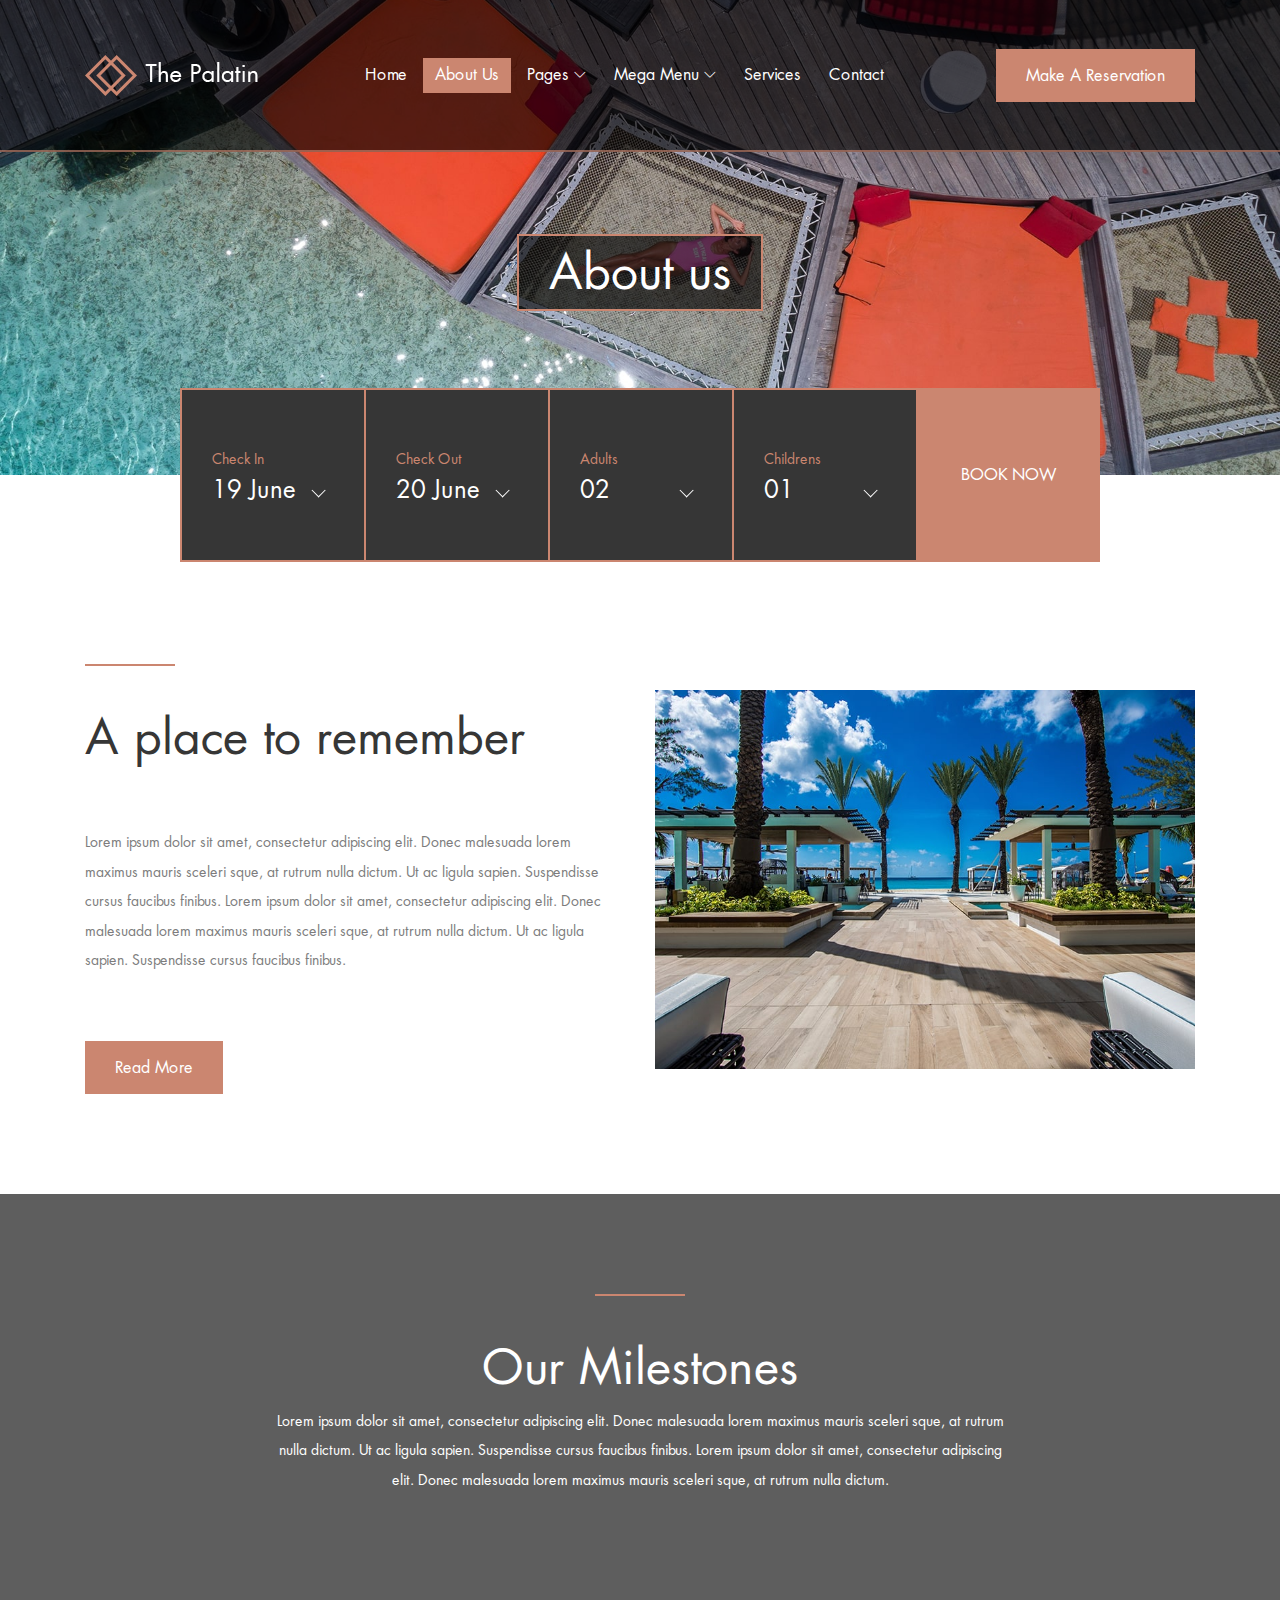
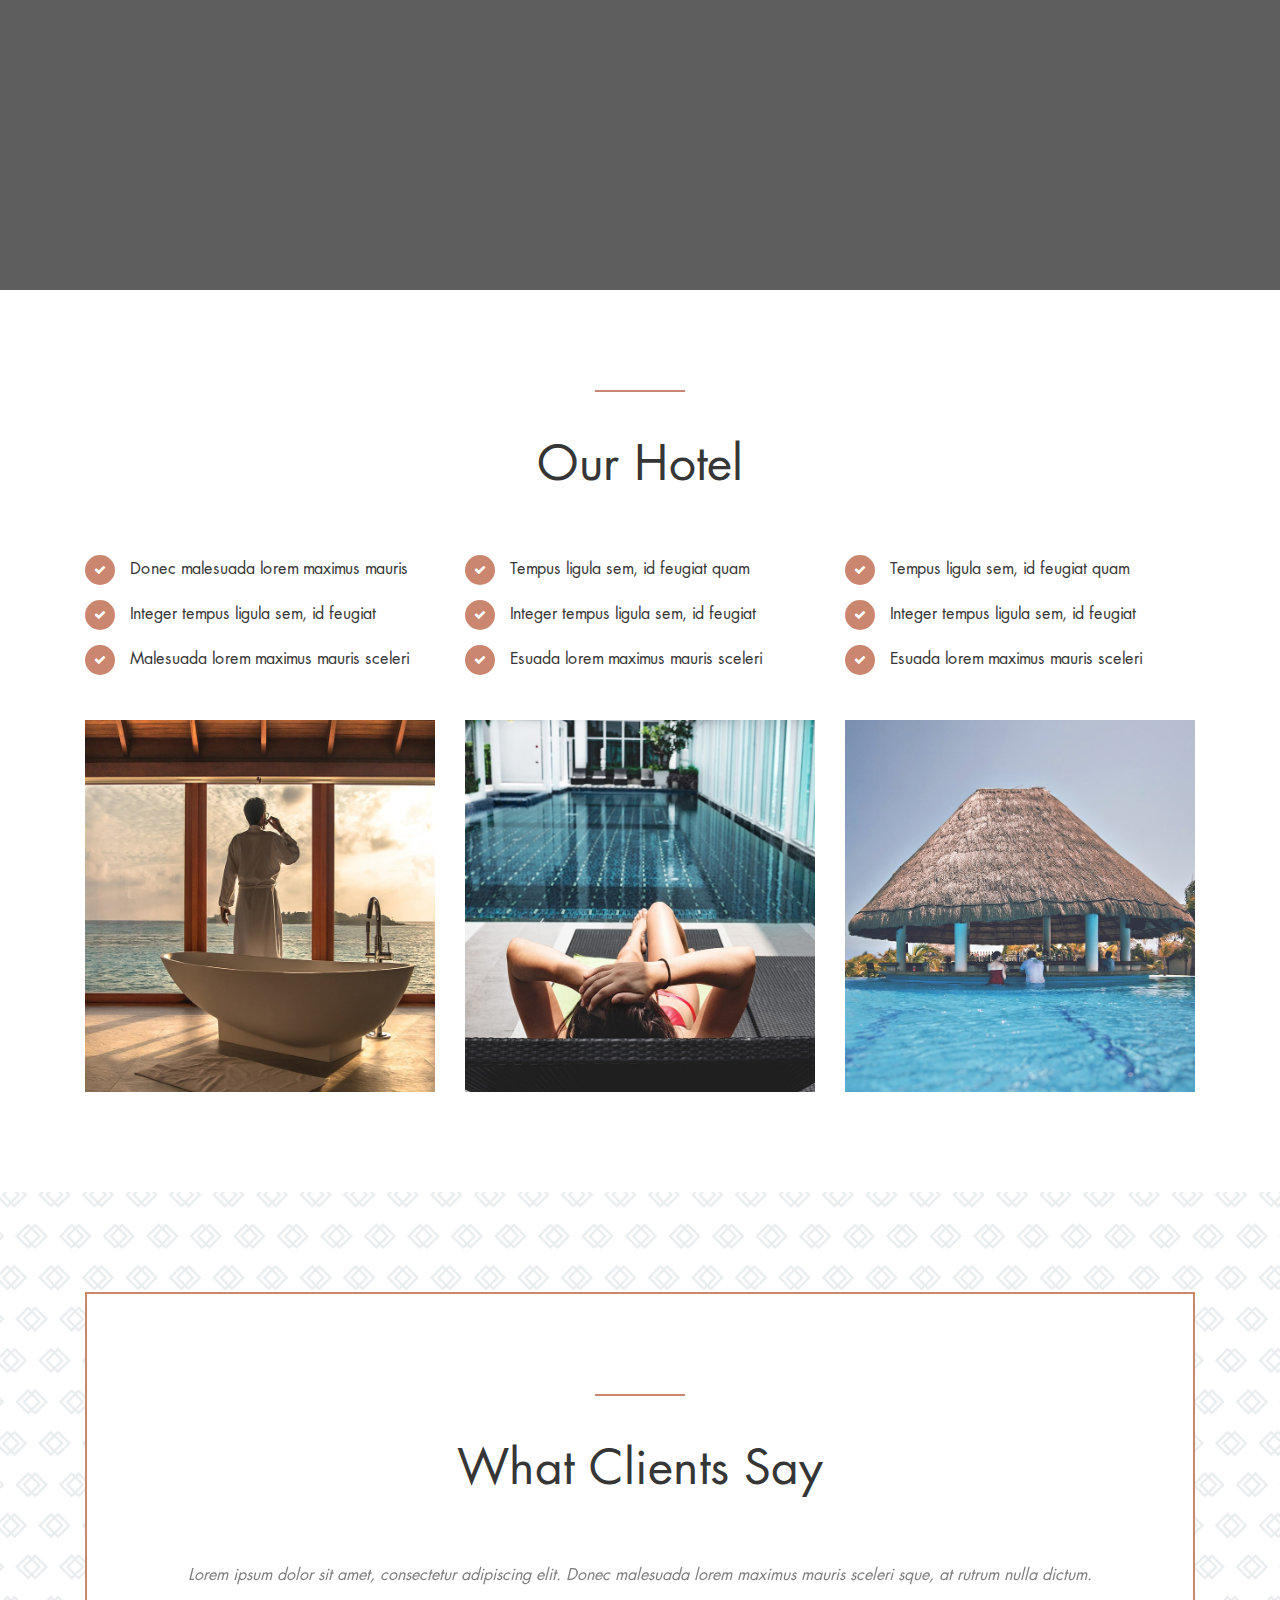
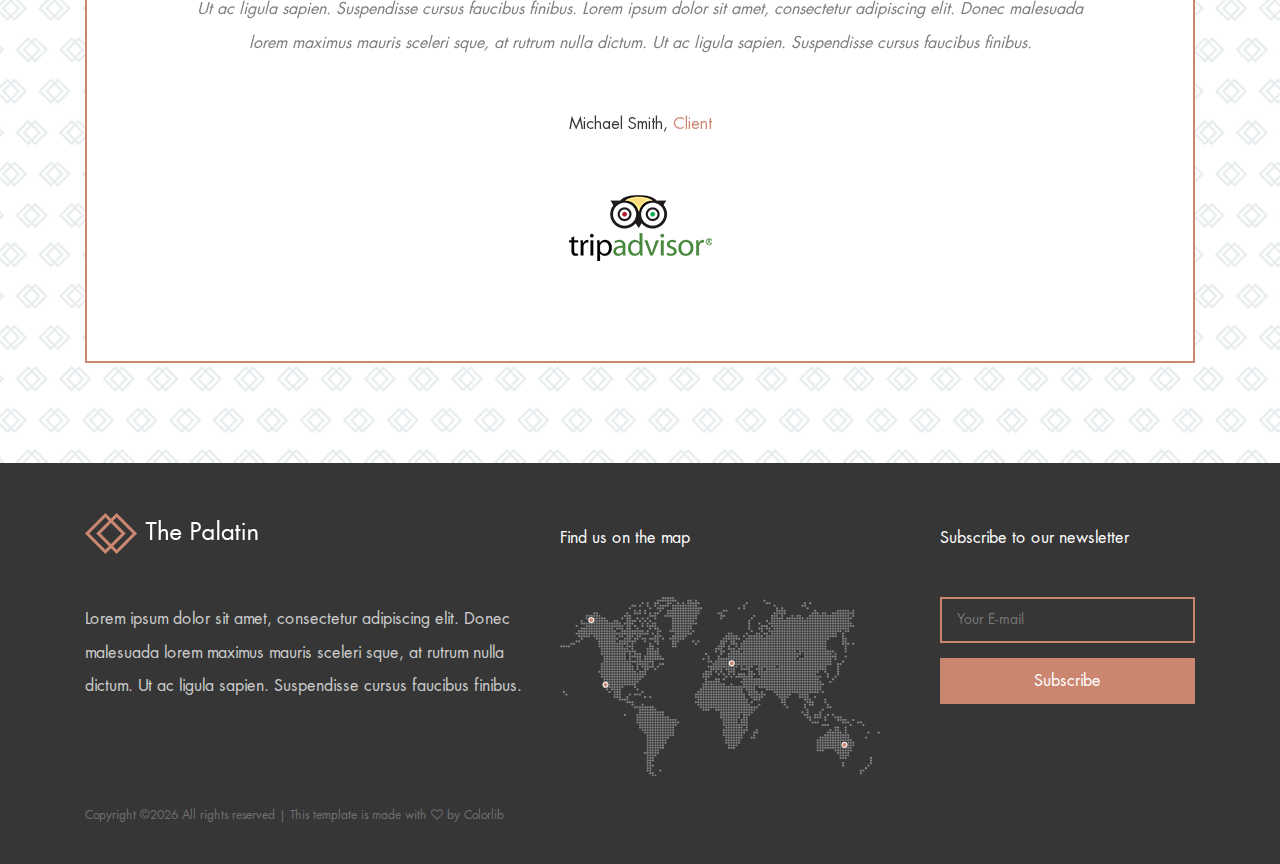
==== about-us.html @ 2dd81ddd "src" ====
<!DOCTYPE html>
<html lang="en">

<head>
    <meta charset="UTF-8">
    <meta name="description" content="">
    <meta http-equiv="X-UA-Compatible" content="IE=edge">
    <meta name="viewport" content="width=device-width, initial-scale=1, shrink-to-fit=no">
    <!-- The above 4 meta tags *must* come first in the head; any other head content must come *after* these tags -->

    <!-- Title -->
    <title>The Palatin - Hotel &amp; Resort Template</title>

    <!-- Favicon -->
    <link rel="icon" href="img/core-img/favicon.ico">

    <!-- Core Stylesheet -->
    <link rel="stylesheet" href="style.css">

</head>

<body>
    <!-- Preloader -->
    <div class="preloader d-flex align-items-center justify-content-center">
        <div class="cssload-container">
            <div class="cssload-loading"><i></i><i></i><i></i><i></i></div>
        </div>
    </div>

    <!-- ##### Header Area Start ##### -->
    <header class="header-area">
        <!-- Navbar Area -->
        <div class="palatin-main-menu">
            <div class="classy-nav-container breakpoint-off">
                <div class="container">
                    <!-- Menu -->
                    <nav class="classy-navbar justify-content-between" id="palatinNav">

                        <!-- Nav brand -->
                        <a href="index.html" class="nav-brand"><img src="img/core-img/logo.png" alt=""></a>

                        <!-- Navbar Toggler -->
                        <div class="classy-navbar-toggler">
                            <span class="navbarToggler"><span></span><span></span><span></span></span>
                        </div>

                        <!-- Menu -->
                        <div class="classy-menu">

                            <!-- close btn -->
                            <div class="classycloseIcon">
                                <div class="cross-wrap"><span class="top"></span><span class="bottom"></span></div>
                            </div>

                            <!-- Nav Start -->
                            <div class="classynav">
                                <ul>
                                    <li><a href="index.html">Home</a></li>
                                    <li class="active"><a href="about-us.html">About Us</a></li>
                                    <li><a href="#">Pages</a>
                                        <ul class="dropdown">
                                            <li><a href="index.html">Home</a></li>
                                            <li><a href="about-us.html">About Us</a></li>
                                            <li><a href="services.html">Services</a></li>
                                            <li><a href="rooms.html">Rooms</a></li>
                                            <li><a href="blog.html">News</a></li>
                                            <li><a href="contact.html">Contact</a></li>
                                            <li><a href="elements.html">Elements</a></li>
                                        </ul>
                                    </li>
                                    <li><a href="#">Mega Menu</a>
                                        <div class="megamenu">
                                            <ul class="single-mega cn-col-4">
                                                <li><a href="index.html">Home</a></li>
                                                <li><a href="about-us.html">About Us</a></li>
                                                <li><a href="services.html">Services</a></li>
                                                <li><a href="rooms.html">Rooms</a></li>
                                                <li><a href="blog.html">News</a></li>
                                                <li><a href="contact.html">Contact</a></li>
                                                <li><a href="elements.html">Elements</a></li>
                                            </ul>
                                            <ul class="single-mega cn-col-4">
                                                <li><a href="index.html">Home</a></li>
                                                <li><a href="about-us.html">About Us</a></li>
                                                <li><a href="services.html">Services</a></li>
                                                <li><a href="rooms.html">Rooms</a></li>
                                                <li><a href="blog.html">News</a></li>
                                                <li><a href="contact.html">Contact</a></li>
                                                <li><a href="elements.html">Elements</a></li>
                                            </ul>
                                            <ul class="single-mega cn-col-4">
                                                <li><a href="index.html">Home</a></li>
                                                <li><a href="about-us.html">About Us</a></li>
                                                <li><a href="services.html">Services</a></li>
                                                <li><a href="rooms.html">Rooms</a></li>
                                                <li><a href="blog.html">News</a></li>
                                                <li><a href="contact.html">Contact</a></li>
                                                <li><a href="elements.html">Elements</a></li>
                                            </ul>
                                            <ul class="single-mega cn-col-4">
                                                <li><a href="index.html">Home</a></li>
                                                <li><a href="about-us.html">About Us</a></li>
                                                <li><a href="services.html">Services</a></li>
                                                <li><a href="rooms.html">Rooms</a></li>
                                                <li><a href="blog.html">News</a></li>
                                                <li><a href="contact.html">Contact</a></li>
                                                <li><a href="elements.html">Elements</a></li>
                                            </ul>
                                        </div>
                                    </li>
                                    <li><a href="services.html">Services</a></li>
                                    <li><a href="contact.html">Contact</a></li>
                                </ul>

                                <!-- Button -->
                                <div class="menu-btn">
                                    <a href="#" class="btn palatin-btn">Make a Reservation</a>
                                </div>

                            </div>
                            <!-- Nav End -->
                        </div>
                    </nav>
                </div>
            </div>
        </div>
    </header>
    <!-- ##### Header Area End ##### -->

    <!-- ##### Breadcumb Area Start ##### -->
    <section class="breadcumb-area bg-img d-flex align-items-center justify-content-center" style="background-image: url(img/bg-img/bg-2.jpg);">
        <div class="bradcumbContent">
            <h2>About us</h2>
        </div>
    </section>
    <!-- ##### Breadcumb Area End ##### -->

    <!-- ##### Book Now Area Start ##### -->
    <div class="book-now-area">
        <div class="container">
            <div class="row justify-content-center">
                <div class="col-12 col-lg-10">
                    <div class="book-now-form">
                        <form action="#">
                            <!-- Form Group -->
                            <div class="form-group">
                                <label for="select1">Check In</label>
                                <select class="form-control" id="select1">
                                  <option>19 June</option>
                                  <option>20 June</option>
                                  <option>21 June</option>
                                  <option>22 June</option>
                                  <option>23 June</option>
                                  <option>24 June</option>
                                  <option>25 June</option>
                                </select>
                            </div>

                            <!-- Form Group -->
                            <div class="form-group">
                                <label for="select2">Check Out</label>
                                <select class="form-control" id="select2">
                                  <option>20 June</option>
                                  <option>21 June</option>
                                  <option>22 June</option>
                                  <option>23 June</option>
                                  <option>24 June</option>
                                  <option>25 June</option>
                                  <option>26 June</option>
                                  <option>27 June</option>
                                </select>
                            </div>

                            <!-- Form Group -->
                            <div class="form-group">
                                <label for="select3">Adults</label>
                                <select class="form-control" id="select3">
                                  <option>02</option>
                                  <option>03</option>
                                  <option>04</option>
                                  <option>05</option>
                                  <option>06</option>
                                </select>
                            </div>

                            <!-- Form Group -->
                            <div class="form-group">
                                <label for="select4">Childrens</label>
                                <select class="form-control" id="select4">
                                  <option>01</option>
                                  <option>02</option>
                                  <option>03</option>
                                  <option>04</option>
                                  <option>05</option>
                                </select>
                            </div>

                            <!-- Button -->
                            <button type="submit">Book Now</button>
                        </form>
                    </div>
                </div>
            </div>
        </div>
    </div>
    <!-- ##### Book Now Area End ##### -->

    <!-- ##### About Us Area Start ##### -->
    <section class="about-us-area">
        <div class="container">
            <div class="row align-items-center">
                <div class="col-12 col-lg-6">
                    <div class="about-text mb-100">
                        <div class="section-heading">
                            <div class="line-"></div>
                            <h2>A place to remember</h2>
                        </div>
                        <p>Lorem ipsum dolor sit amet, consectetur adipiscing elit. Donec malesuada lorem maximus mauris sceleri sque, at rutrum nulla dictum. Ut ac ligula sapien. Suspendisse cursus faucibus finibus. Lorem ipsum dolor sit amet, consectetur adipiscing elit. Donec malesuada lorem maximus mauris sceleri sque, at rutrum nulla dictum. Ut ac ligula sapien. Suspendisse cursus faucibus finibus.</p>
                        <a href="#" class="btn palatin-btn mt-50">Read More</a>
                    </div>
                </div>

                <div class="col-12 col-lg-6">
                    <div class="about-thumbnail mb-100">
                        <img src="img/bg-img/2.jpg" alt="">
                    </div>
                </div>
            </div>
        </div>
    </section>
    <!-- ##### About Us Area End ##### -->

    <!-- ##### Milestones Area Start ##### -->
    <section class="our-milestones section-padding-100-0 bg-img bg-overlay bg-fixed" style="background-image: url(img/bg-img/bg-4.jpg);">
        <div class="container">
            <div class="row justify-content-center">
                <div class="col-12 col-lg-8">
                    <div class="section-heading text-center white">
                        <div class="line-"></div>
                        <h2>Our Milestones</h2>
                        <p>Lorem ipsum dolor sit amet, consectetur adipiscing elit. Donec malesuada lorem maximus mauris sceleri sque, at rutrum nulla dictum. Ut ac ligula sapien. Suspendisse cursus faucibus finibus. Lorem ipsum dolor sit amet, consectetur adipiscing elit. Donec malesuada lorem maximus mauris sceleri sque, at rutrum nulla dictum.</p>
                    </div>
                </div>
            </div>

            <div class="row">

                <!-- Single Cool Facts -->
                <div class="col-12 col-sm-6 col-lg-3">
                    <div class="single-cool-fact mb-100 wow fadeInUp" data-wow-delay="300ms">
                        <div class="scf-text">
                            <i class="icon-cocktail-1"></i>
                            <h2><span class="counter">231</span></h2>
                            <p>Cocktails/day</p>
                        </div>
                    </div>
                </div>

                <!-- Single Cool Facts -->
                <div class="col-12 col-sm-6 col-lg-3">
                    <div class="single-cool-fact mb-100 wow fadeInUp" data-wow-delay="500ms">
                        <div class="scf-text">
                            <i class="icon-swimming-pool"></i>
                            <h2><span class="counter">3</span></h2>
                            <p>Pools</p>
                        </div>
                    </div>
                </div>

                <!-- Single Cool Facts -->
                <div class="col-12 col-sm-6 col-lg-3">
                    <div class="single-cool-fact mb-100 wow fadeInUp" data-wow-delay="700ms">
                        <div class="scf-text">
                            <i class="icon-resort"></i>
                            <h2><span class="counter">79</span></h2>
                            <p>Rooms</p>
                        </div>
                    </div>
                </div>

                <!-- Single Cool Facts -->
                <div class="col-12 col-sm-6 col-lg-3">
                    <div class="single-cool-fact mb-100 wow fadeInUp" data-wow-delay="900ms">
                        <div class="scf-text">
                            <i class="icon-restaurant"></i>
                            <h2><span class="counter">25</span></h2>
                            <p>Apartments</p>
                        </div>
                    </div>
                </div>

            </div>
        </div>
    </section>
    <!-- ##### Milestones Area End ##### -->

    <!-- ##### Hotels Area Start ##### -->
    <section class="our-hotels-area section-padding-100-0">
        <div class="container">
            <div class="row">
                <div class="col-12">
                    <div class="section-heading text-center">
                        <div class="line-"></div>
                        <h2>Our Hotel</h2>
                    </div>
                </div>
            </div>

            <div class="row justify-content-center">
                <!-- Single Hotel Info -->
                <div class="col-12 col-md-6 col-lg-4">
                    <div class="single-hotel-info mb-100">
                        <div class="hotel-info-text">
                            <h6><span class="fa fa-check"></span> Donec malesuada lorem maximus mauris</h6>
                            <h6><span class="fa fa-check"></span> Integer tempus ligula sem, id feugiat</h6>
                            <h6><span class="fa fa-check"></span> Malesuada lorem maximus mauris sceleri </h6>
                        </div>
                        <div class="hotel-img">
                            <img src="img/bg-img/3.jpg" alt="">
                        </div>
                    </div>
                </div>
                <!-- Single Hotel Info -->
                <div class="col-12 col-md-6 col-lg-4">
                    <div class="single-hotel-info mb-100">
                        <div class="hotel-info-text">
                            <h6><span class="fa fa-check"></span> Tempus ligula sem, id feugiat quam</h6>
                            <h6><span class="fa fa-check"></span> Integer tempus ligula sem, id feugiat</h6>
                            <h6><span class="fa fa-check"></span> Esuada lorem maximus mauris sceleri</h6>
                        </div>
                        <div class="hotel-img">
                            <img src="img/bg-img/10.jpg" alt="">
                        </div>
                    </div>
                </div>
                <!-- Single Hotel Info -->
                <div class="col-12 col-md-6 col-lg-4">
                    <div class="single-hotel-info mb-100">
                        <div class="hotel-info-text">
                            <h6><span class="fa fa-check"></span> Tempus ligula sem, id feugiat quam</h6>
                            <h6><span class="fa fa-check"></span> Integer tempus ligula sem, id feugiat</h6>
                            <h6><span class="fa fa-check"></span> Esuada lorem maximus mauris sceleri</h6>
                        </div>
                        <div class="hotel-img">
                            <img src="img/bg-img/11.jpg" alt="">
                        </div>
                    </div>
                </div>
            </div>
        </div>
    </section>
    <!-- ##### Hotels Area End ##### -->

    <!-- ##### Testimonial Area Start ##### -->
    <section class="testimonial-area section-padding-100 bg-img" style="background-image: url(img/core-img/pattern.png);">
        <div class="container">
            <div class="row">
                <div class="col-12">
                    <div class="testimonial-content">
                        <div class="section-heading text-center">
                            <div class="line-"></div>
                            <h2>What Clients Say</h2>
                        </div>
                        
                        <!-- Testimonial Slides -->
                        <div class="testimonial-slides owl-carousel">
                            
                            <!-- Single Testimonial -->
                            <div class="single-testimonial">
                                <p>Lorem ipsum dolor sit amet, consectetur adipiscing elit. Donec malesuada lorem maximus mauris sceleri sque, at rutrum nulla dictum. Ut ac ligula sapien. Suspendisse cursus faucibus finibus. Lorem ipsum dolor sit amet, consectetur adipiscing elit. Donec malesuada lorem maximus mauris sceleri sque, at rutrum nulla dictum. Ut ac ligula sapien. Suspendisse cursus faucibus finibus.</p>
                                <h6>Michael Smith, <span>Client</span></h6>
                                <img src="img/core-img/trip.png" alt="">
                            </div>
                            
                            <!-- Single Testimonial -->
                            <div class="single-testimonial">
                                <p>Lorem ipsum dolor sit amet, consectetur adipiscing elit. Donec malesuada lorem maximus mauris sceleri sque, at rutrum nulla dictum. Ut ac ligula sapien. Suspendisse cursus faucibus finibus. Lorem ipsum dolor sit amet, consectetur adipiscing elit. Donec malesuada lorem maximus mauris sceleri sque, at rutrum nulla dictum. Ut ac ligula sapien. Suspendisse cursus faucibus finibus.</p>
                                <h6>Nazrul Islam, <span>Developer</span></h6>
                                <img src="img/core-img/trip.png" alt="">
                            </div>
                            
                        </div>
                    </div>
                </div>
            </div>
        </div>
    </section>
    <!-- ##### Testimonial Area End ##### -->

    <!-- ##### Footer Area Start ##### -->
    <footer class="footer-area">
        <div class="container">
            <div class="row">

                <!-- Footer Widget Area -->
                <div class="col-12 col-lg-5">
                    <div class="footer-widget-area mt-50">
                        <a href="#" class="d-block mb-5"><img src="img/core-img/logo.png" alt=""></a>
                        <p>Lorem ipsum dolor sit amet, consectetur adipiscing elit. Donec malesuada lorem maximus mauris sceleri sque, at rutrum nulla dictum. Ut ac ligula sapien. Suspendisse cursus faucibus finibus. </p>
                    </div>
                </div>

                <!-- Footer Widget Area -->
                <div class="col-12 col-md-6 col-lg-4">
                    <div class="footer-widget-area mt-50">
                        <h6 class="widget-title mb-5">Find us on the map</h6>
                        <img src="img/bg-img/footer-map.png" alt="">
                    </div>
                </div>

                <!-- Footer Widget Area -->
                <div class="col-12 col-md-6 col-lg-3">
                    <div class="footer-widget-area mt-50">
                        <h6 class="widget-title mb-5">Subscribe to our newsletter</h6>
                        <form action="#" method="post" class="subscribe-form">
                            <input type="email" name="subscribe-email" id="subscribeemail" placeholder="Your E-mail">
                            <button type="submit">Subscribe</button>
                        </form>
                    </div>
                </div>

                <!-- Copywrite Text -->
                <div class="col-12">
                    <div class="copywrite-text mt-30">
                        <p><a href="#"><!-- Link back to Colorlib can't be removed. Template is licensed under CC BY 3.0. -->
Copyright &copy;<script>document.write(new Date().getFullYear());</script> All rights reserved | This template is made with <i class="fa fa-heart-o" aria-hidden="true"></i> by <a href="https://colorlib.com" target="_blank">Colorlib</a>
<!-- Link back to Colorlib can't be removed. Template is licensed under CC BY 3.0. --></p>
                    </div>
                </div>
            </div>
        </div>
    </footer>
    <!-- ##### Footer Area End ##### -->

    <!-- ##### All Javascript Script ##### -->
    <!-- jQuery-2.2.4 js -->
    <script src="js/jquery/jquery-2.2.4.min.js"></script>
    <!-- Popper js -->
    <script src="js/bootstrap/popper.min.js"></script>
    <!-- Bootstrap js -->
    <script src="js/bootstrap/bootstrap.min.js"></script>
    <!-- All Plugins js -->
    <script src="js/plugins/plugins.js"></script>
    <!-- Active js -->
    <script src="js/active.js"></script>
</body>

</html>
---- style.css ----
/* [Master Stylesheet - v1.0] */
/* =========== Index of CSS ===========
:: 1.0 Import Fonts
:: 2.0 Import All CSS
:: 3.0 Base CSS
    :: 3.1.0 Spacing
    :: 3.2.0 Height
    :: 3.3.0 Section Padding
    :: 3.4.0 Section Heading
    :: 3.5.0 Preloader CSS
    :: 3.6.0 Miscellaneous
    :: 3.7.0 ScrollUp
    :: 3.8.0 Palatin Button
:: 4.0 Header Area CSS
:: 5.0 Hero Area CSS
:: 6.0 Book Now Area CSS
:: 7.0 About Us Area CSS
:: 8.0 Pool Area CSS
:: 9.0 Rooms Area CSS
:: 10.0 Services Area CSS
:: 11.0 Our Hotel Area CSS
:: 12.0 Testimonial Area CSS
:: 13.0 Footer Area CSS
:: 14.0 Breadcumb Area CSS
:: 15.0 Blog Area CSS
:: 16.0 Contact Area CSS
:: 17.0 Skills Area CSS
:: 18.0 Elements Area CSS
    :: 18.1.0 Single Cool Facts CSS
    :: 18.2.0 Accordians Area CSS
    :: 18.3.0 Tabs Area CSS
*/
/* :: 1.0 Import Fonts */
@import url(css/bootstrap.min.css);
@import url(css/classy-nav.css);
@import url(css/owl.carousel.min.css);
@import url(css/animate.css);
@import url(css/magnific-popup.css);
@import url(css/font-awesome.min.css);
@import url(css/nice-select.css);
@import url(css/travel-icon.css);
@font-face {
  font-family: 'FuturaLT-Book';
  src: url("fonts/FuturaLT-Book.eot?#iefix") format("embedded-opentype"), url("fonts/FuturaLT-Book.woff") format("woff"), url("fonts/FuturaLT-Book.ttf") format("truetype"), url("fonts/FuturaLT-Book.svg#FuturaLT-Book") format("svg");
  font-weight: normal;
  font-style: normal; }
/* :: 2.0 Import All CSS */
/* :: 3.0 Base CSS */
* {
  margin: 0;
  padding: 0; }

body {
  font-family: "FuturaLT-Book";
  font-size: 14px; }

h1,
h2,
h3,
h4,
h5,
h6 {
  color: #363636;
  line-height: 1.3;
  font-weight: 400; }

p {
  color: #7d7d7d;
  font-size: 14px;
  line-height: 2.1;
  font-weight: 400; }

a,
a:hover,
a:focus {
  -webkit-transition-duration: 500ms;
  transition-duration: 500ms;
  text-decoration: none;
  outline: 0 solid transparent;
  color: #141414;
  font-weight: 400;
  font-size: 14px; }

ul,
ol {
  margin: 0; }
  ul li,
  ol li {
    list-style: none; }

img {
  height: auto;
  max-width: 100%; }

/* :: 3.1.0 Spacing */
.mt-15 {
  margin-top: 15px !important; }

.mt-30 {
  margin-top: 30px !important; }

.mt-50 {
  margin-top: 50px !important; }

.mt-70 {
  margin-top: 70px !important; }

.mt-100 {
  margin-top: 100px !important; }

.mb-15 {
  margin-bottom: 15px !important; }

.mb-30 {
  margin-bottom: 30px !important; }

.mb-50 {
  margin-bottom: 50px !important; }

.mb-70 {
  margin-bottom: 70px !important; }

.mb-100 {
  margin-bottom: 100px !important; }

.ml-15 {
  margin-left: 15px !important; }

.ml-30 {
  margin-left: 30px !important; }

.ml-50 {
  margin-left: 50px !important; }

.mr-15 {
  margin-right: 15px !important; }

.mr-30 {
  margin-right: 30px !important; }

.mr-50 {
  margin-right: 50px !important; }

/* :: 3.2.0 Height */
.height-400 {
  height: 400px !important; }

.height-500 {
  height: 500px !important; }

.height-600 {
  height: 600px !important; }

.height-700 {
  height: 700px !important; }

.height-800 {
  height: 800px !important; }

/* :: 3.3.0 Section Padding */
.section-padding-100 {
  padding-top: 100px;
  padding-bottom: 100px; }

.section-padding-100-0 {
  padding-top: 100px;
  padding-bottom: 0; }

.section-padding-0-100 {
  padding-top: 0;
  padding-bottom: 100px; }

.section-padding-100-70 {
  padding-top: 100px;
  padding-bottom: 70px; }

/* :: 3.4.0 Section Heading */
.section-heading {
  position: relative;
  z-index: 1;
  margin-bottom: 60px; }
  .section-heading .line- {
    width: 90px;
    height: 2px;
    background-color: #cb8670;
    display: block;
    margin-bottom: 40px; }
  .section-heading h2 {
    font-size: 48px;
    color: #363636; }
    @media only screen and (min-width: 992px) and (max-width: 1199px) {
      .section-heading h2 {
        font-size: 40px; } }
    @media only screen and (min-width: 768px) and (max-width: 991px) {
      .section-heading h2 {
        font-size: 36px; } }
    @media only screen and (max-width: 767px) {
      .section-heading h2 {
        font-size: 24px; } }
  .section-heading p {
    margin-bottom: 0; }
  .section-heading.text-center .line- {
    margin: 0 auto 40px; }
  .section-heading.white h2,
  .section-heading.white p {
    color: #ffffff; }

/* :: 3.5.0 Preloader CSS */
.preloader {
  background-color: #ffffff;
  width: 100%;
  height: 100%;
  position: fixed;
  top: 0;
  left: 0;
  right: 0;
  z-index: 9999; }
  .preloader .cssload-container {
    display: block;
    width: 97px; }
  .preloader .cssload-loading i {
    width: 19px;
    height: 19px;
    display: inline-block;
    border-radius: 50%;
    background: #cb8670; }
  .preloader .cssload-loading i:first-child {
    opacity: 0;
    animation: cssload-loading-ani2 0.58s linear infinite;
    -o-animation: cssload-loading-ani2 0.58s linear infinite;
    -ms-animation: cssload-loading-ani2 0.58s linear infinite;
    -webkit-animation: cssload-loading-ani2 0.58s linear infinite;
    -moz-animation: cssload-loading-ani2 0.58s linear infinite;
    transform: translate(-19px);
    -o-transform: translate(-19px);
    -ms-transform: translate(-19px);
    -webkit-transform: translate(-19px);
    -moz-transform: translate(-19px); }
  .preloader .cssload-loading i:nth-child(2),
  .preloader .cssload-loading i:nth-child(3) {
    animation: cssload-loading-ani3 0.58s linear infinite;
    -o-animation: cssload-loading-ani3 0.58s linear infinite;
    -ms-animation: cssload-loading-ani3 0.58s linear infinite;
    -webkit-animation: cssload-loading-ani3 0.58s linear infinite;
    -moz-animation: cssload-loading-ani3 0.58s linear infinite; }
  .preloader .cssload-loading i:last-child {
    animation: cssload-loading-ani1 0.58s linear infinite;
    -o-animation: cssload-loading-ani1 0.58s linear infinite;
    -ms-animation: cssload-loading-ani1 0.58s linear infinite;
    -webkit-animation: cssload-loading-ani1 0.58s linear infinite;
    -moz-animation: cssload-loading-ani1 0.58s linear infinite; }
@keyframes cssload-loading-ani1 {
  100% {
    transform: translate(39px);
    opacity: 0; } }
@-o-keyframes cssload-loading-ani1 {
  100% {
    -o-transform: translate(39px);
    opacity: 0; } }
@-ms-keyframes cssload-loading-ani1 {
  100% {
    -ms-transform: translate(39px);
    opacity: 0; } }
@-webkit-keyframes cssload-loading-ani1 {
  100% {
    -webkit-transform: translate(39px);
    opacity: 0; } }
@-moz-keyframes cssload-loading-ani1 {
  100% {
    -moz-transform: translate(39px);
    opacity: 0; } }
@keyframes cssload-loading-ani2 {
  100% {
    transform: translate(19px);
    opacity: 1; } }
@-o-keyframes cssload-loading-ani2 {
  100% {
    -o-transform: translate(19px);
    opacity: 1; } }
@-ms-keyframes cssload-loading-ani2 {
  100% {
    -ms-transform: translate(19px);
    opacity: 1; } }
@-webkit-keyframes cssload-loading-ani2 {
  100% {
    -webkit-transform: translate(19px);
    opacity: 1; } }
@-moz-keyframes cssload-loading-ani2 {
  100% {
    -moz-transform: translate(19px);
    opacity: 1; } }
@keyframes cssload-loading-ani3 {
  100% {
    transform: translate(19px); } }
@-o-keyframes cssload-loading-ani3 {
  100% {
    -o-transform: translate(19px); } }
@-ms-keyframes cssload-loading-ani3 {
  100% {
    -ms-transform: translate(19px); } }
@-webkit-keyframes cssload-loading-ani3 {
  100% {
    -webkit-transform: translate(19px); } }
@-moz-keyframes cssload-loading-ani3 {
  100% {
    -moz-transform: translate(19px); } }
/* :: 3.6.0 Miscellaneous */
.bg-img {
  background-position: center center;
  background-size: cover;
  background-repeat: no-repeat; }

.bg-white {
  background-color: #ffffff !important; }

.bg-dark {
  background-color: #000000 !important; }

.bg-transparent {
  background-color: transparent !important; }

.font-bold {
  font-weight: 700; }

.font-light {
  font-weight: 300; }

.bg-overlay {
  position: relative;
  z-index: 2;
  background-position: center center;
  background-size: cover; }
  .bg-overlay::after {
    background-color: rgba(0, 0, 0, 0.63);
    position: absolute;
    z-index: -1;
    top: 0;
    left: 0;
    width: 100%;
    height: 100%;
    content: ""; }

.bg-fixed {
  background-attachment: fixed !important; }

/* :: 3.7.0 ScrollUp */
#scrollUp {
  background-color: #cb8670;
  border-radius: 0;
  bottom: 50px;
  box-shadow: 0 2px 6px 0 rgba(0, 0, 0, 0.3);
  color: #ffffff;
  font-size: 24px;
  height: 40px;
  line-height: 40px;
  right: 50px;
  text-align: center;
  width: 40px;
  -webkit-transition-duration: 500ms;
  transition-duration: 500ms; }
  #scrollUp:hover, #scrollUp:focus {
    background-color: #363636; }

/* :: 3.8.0 Palatin Button */
.palatin-btn {
  background-color: #cb8670;
  -webkit-transition-duration: 500ms;
  transition-duration: 500ms;
  position: relative;
  z-index: 1;
  display: inline-block;
  min-width: 123px;
  height: 53px;
  color: #ffffff;
  border: none;
  border-radius: 0;
  padding: 0 30px;
  font-size: 16px;
  line-height: 53px;
  text-transform: capitalize; }
  .palatin-btn:hover, .palatin-btn:focus {
    font-size: 16px;
    background-color: #363636;
    color: #ffffff; }
  .palatin-btn.btn-2 {
    background-color: #363636;
    color: #ffffff; }
    .palatin-btn.btn-2:hover, .palatin-btn.btn-2:focus {
      font-size: 16px;
      background-color: #cb8670;
      color: #ffffff; }
  .palatin-btn.btn-3 {
    background-color: #ffffff;
    color: #cb8670;
    border: 2px solid #cb8670;
    height: 49px;
    line-height: 48px; }
    .palatin-btn.btn-3:hover, .palatin-btn.btn-3:focus {
      font-size: 16px;
      background-color: #cb8670;
      color: #ffffff; }

/* :: 4.0 Header Area CSS */
.header-area {
  position: absolute;
  z-index: 100;
  width: 100%;
  top: 0;
  left: 0;
  z-index: 1000; }
  .header-area .palatin-main-menu {
    position: relative;
    width: 100%;
    background-color: rgba(0, 0, 0, 0.63);
    border-bottom: 2px solid rgba(203, 134, 112, 0.63); }
    .header-area .palatin-main-menu .classy-nav-container {
      background-color: transparent; }
    .header-area .palatin-main-menu .classy-navbar {
      -webkit-transition-duration: 300ms;
      transition-duration: 300ms;
      background-color: transparent;
      height: 150px;
      padding: 0; }
      @media only screen and (max-width: 767px) {
        .header-area .palatin-main-menu .classy-navbar {
          height: 70px; } }
      @media only screen and (min-width: 992px) and (max-width: 1199px) {
        .header-area .palatin-main-menu .classy-navbar .nav-brand {
          max-width: 140px; } }
      @media only screen and (max-width: 767px) {
        .header-area .palatin-main-menu .classy-navbar .nav-brand {
          max-width: 140px; } }
      .header-area .palatin-main-menu .classy-navbar .classynav ul li a {
        text-transform: capitalize;
        color: #ffffff;
        font-size: 16px;
        background-color: transparent; }
        .header-area .palatin-main-menu .classy-navbar .classynav ul li a:hover, .header-area .palatin-main-menu .classy-navbar .classynav ul li a:focus {
          color: #ffffff;
          background-color: #cb8670; }
        @media only screen and (min-width: 992px) and (max-width: 1199px) {
          .header-area .palatin-main-menu .classy-navbar .classynav ul li a {
            font-size: 14px; } }
        @media only screen and (min-width: 768px) and (max-width: 991px) {
          .header-area .palatin-main-menu .classy-navbar .classynav ul li a {
            background-color: #cb8670; } }
        @media only screen and (max-width: 767px) {
          .header-area .palatin-main-menu .classy-navbar .classynav ul li a {
            background-color: #cb8670; } }
      .header-area .palatin-main-menu .classy-navbar .classynav ul li.active a {
        color: #ffffff;
        background-color: #cb8670; }
      .header-area .palatin-main-menu .classy-navbar .classynav ul li.megamenu-item > a::after,
      .header-area .palatin-main-menu .classy-navbar .classynav ul li.has-down > a::after {
        color: #ffffff; }
      .header-area .palatin-main-menu .classy-navbar .classynav ul li ul li a {
        color: #363636; }
        @media only screen and (min-width: 992px) and (max-width: 1199px) {
          .header-area .palatin-main-menu .classy-navbar .classynav ul li ul li a {
            padding: 0 20px; } }
        @media only screen and (min-width: 768px) and (max-width: 991px) {
          .header-area .palatin-main-menu .classy-navbar .classynav ul li ul li a {
            color: #ffffff; } }
        @media only screen and (max-width: 767px) {
          .header-area .palatin-main-menu .classy-navbar .classynav ul li ul li a {
            color: #ffffff; } }
      .header-area .palatin-main-menu .classy-navbar .menu-btn {
        margin-left: 100px; }
        @media only screen and (min-width: 992px) and (max-width: 1199px) {
          .header-area .palatin-main-menu .classy-navbar .menu-btn {
            margin-left: 30px; } }
        @media only screen and (min-width: 768px) and (max-width: 991px) {
          .header-area .palatin-main-menu .classy-navbar .menu-btn {
            margin-left: 30px;
            border: 2px solid #ffffff;
            margin-top: 30px;
            display: inline-block; } }
        @media only screen and (max-width: 767px) {
          .header-area .palatin-main-menu .classy-navbar .menu-btn {
            margin-left: 30px;
            border: 2px solid #ffffff;
            margin-top: 30px;
            display: inline-block; } }
        .header-area .palatin-main-menu .classy-navbar .menu-btn a {
          color: #ffffff;
          font-size: 16px; }
  .header-area .is-sticky .palatin-main-menu {
    position: fixed;
    width: 100%;
    top: 0;
    left: 0;
    z-index: 9999;
    background-color: #000;
    box-shadow: 0 5px 50px 15px rgba(0, 0, 0, 0.2); }
    .header-area .is-sticky .palatin-main-menu .classy-navbar {
      height: 90px; }
      @media only screen and (max-width: 767px) {
        .header-area .is-sticky .palatin-main-menu .classy-navbar {
          height: 70px; } }

@media only screen and (min-width: 768px) and (max-width: 991px) {
  .breakpoint-on .classy-navbar .classy-menu {
    background-color: #cb8670; } }
@media only screen and (max-width: 767px) {
  .breakpoint-on .classy-navbar .classy-menu {
    background-color: #cb8670; } }

@media only screen and (min-width: 768px) and (max-width: 991px) {
  .classynav ul li .megamenu .single-mega.cn-col-4 {
    padding: 0; } }
@media only screen and (max-width: 767px) {
  .classynav ul li .megamenu .single-mega.cn-col-4 {
    padding: 0; } }

.classycloseIcon .cross-wrap span {
  background: #ffffff; }

/* :: 5.0 Hero Area CSS */
.hero-slides {
  position: relative;
  z-index: 1; }
  .hero-slides .owl-dots {
    display: -webkit-box;
    display: -ms-flexbox;
    display: flex;
    position: absolute;
    bottom: 30px;
    left: 4%; }
    @media only screen and (min-width: 992px) and (max-width: 1199px) {
      .hero-slides .owl-dots {
        left: 1%; } }
    @media only screen and (min-width: 768px) and (max-width: 991px) {
      .hero-slides .owl-dots {
        left: 5px;
        -webkit-box-orient: horizontal;
        -webkit-box-direction: reverse;
        -ms-flex-direction: column;
        flex-direction: column; } }
    @media only screen and (max-width: 767px) {
      .hero-slides .owl-dots {
        bottom: 100px; } }
    .hero-slides .owl-dots .owl-dot {
      -webkit-transition-duration: 300ms;
      transition-duration: 300ms;
      border: 2px solid transparent;
      background-color: transparent;
      display: block;
      padding: 3px 5px;
      color: #ffffff;
      font-size: 14px; }
      .hero-slides .owl-dots .owl-dot.active, .hero-slides .owl-dots .owl-dot:hover, .hero-slides .owl-dots .owl-dot:focus {
        color: #ffffff;
        background-color: #1b3f4c;
        border: 2px solid #cb8670;
        box-shadow: none; }

.single-hero-slide {
  width: 100%;
  height: 950px;
  position: relative;
  z-index: 1;
  overflow: hidden; }
  @media only screen and (min-width: 992px) and (max-width: 1199px) {
    .single-hero-slide {
      height: 800px; } }
  @media only screen and (min-width: 768px) and (max-width: 991px) {
    .single-hero-slide {
      height: 750px; } }
  @media only screen and (max-width: 767px) {
    .single-hero-slide {
      height: 750px; } }
  .single-hero-slide .slide-img {
    position: absolute;
    width: 100%;
    height: 100%;
    z-index: -10;
    left: 0;
    right: 0;
    top: 0;
    bottom: 0; }
  .single-hero-slide .hero-slides-content {
    display: inline-block;
    padding: 60px 50px;
    background-color: rgba(0, 0, 0, 0.63);
    border: 2px solid #cb8670;
    text-align: center; }
    @media only screen and (min-width: 992px) and (max-width: 1199px) {
      .single-hero-slide .hero-slides-content {
        padding: 40px 20px; } }
    @media only screen and (min-width: 768px) and (max-width: 991px) {
      .single-hero-slide .hero-slides-content {
        padding: 30px 20px; } }
    @media only screen and (max-width: 767px) {
      .single-hero-slide .hero-slides-content {
        padding: 20px; } }
    .single-hero-slide .hero-slides-content .line {
      width: 90px;
      height: 2px;
      background-color: #cb8670;
      margin: 0 auto 30px; }
    .single-hero-slide .hero-slides-content h2 {
      position: relative;
      z-index: 1;
      font-size: 72px;
      color: #ffffff;
      margin-bottom: 0;
      display: inline-block; }
      @media only screen and (min-width: 992px) and (max-width: 1199px) {
        .single-hero-slide .hero-slides-content h2 {
          font-size: 48px; } }
      @media only screen and (min-width: 768px) and (max-width: 991px) {
        .single-hero-slide .hero-slides-content h2 {
          font-size: 36px; } }
      @media only screen and (max-width: 767px) {
        .single-hero-slide .hero-slides-content h2 {
          font-size: 30px; } }
    .single-hero-slide .hero-slides-content p {
      font-size: 14px;
      color: #ffffff; }

.hero-slides .owl-item.active .single-hero-slide .slide-img {
  -webkit-animation: slide 20s linear infinite;
  animation: slide 20s linear infinite; }

@-webkit-keyframes slide {
  0% {
    -webkit-transform: scale(1);
    transform: scale(1); }
  50% {
    -webkit-transform: scale(1.2);
    transform: scale(1.2); }
  100% {
    -webkit-transform: scale(1);
    transform: scale(1); } }
@keyframes slide {
  0% {
    -webkit-transform: scale(1);
    transform: scale(1); }
  50% {
    -webkit-transform: scale(1.2);
    transform: scale(1.2); }
  100% {
    -webkit-transform: scale(1);
    transform: scale(1); } }
/* :: 6.0 Book Now Area CSS */
.book-now-area {
  position: relative;
  z-index: 100;
  margin-bottom: 15px; }

.book-now-form {
  position: relative;
  z-index: 1;
  top: -87px; }
  .book-now-form form {
    display: -webkit-box;
    display: -ms-flexbox;
    display: flex;
    -webkit-box-align: center;
    -ms-flex-align: center;
    -ms-grid-row-align: center;
    align-items: center;
    -ms-flex-wrap: wrap;
    flex-wrap: wrap;
    width: 100%; }
    .book-now-form form .form-group,
    .book-now-form form button {
      display: -webkit-box;
      display: -ms-flexbox;
      display: flex;
      -webkit-box-align: center;
      -ms-flex-align: center;
      -ms-grid-row-align: center;
      align-items: center;
      -webkit-box-pack: center;
      -ms-flex-pack: center;
      justify-content: center;
      -webkit-box-orient: horizontal;
      -webkit-box-direction: reverse;
      -ms-flex-direction: column;
      flex-direction: column;
      -webkit-box-flex: 0;
      -ms-flex: 0 0 20%;
      flex: 0 0 20%;
      max-width: 20%;
      width: 20%;
      height: 174px;
      background-color: #363636;
      border-left: 2px solid #cb8670;
      border-top: 2px solid #cb8670;
      border-bottom: 2px solid #cb8670;
      margin-bottom: 0;
      padding: 0 30px; }
      @media only screen and (min-width: 768px) and (max-width: 991px) {
        .book-now-form form .form-group,
        .book-now-form form button {
          padding: 0 20px; } }
      @media only screen and (max-width: 767px) {
        .book-now-form form .form-group,
        .book-now-form form button {
          -webkit-box-flex: 0;
          -ms-flex: 0 0 100%;
          flex: 0 0 100%;
          max-width: 100%;
          width: 100%;
          height: 100px;
          border-bottom: 0 solid transparent;
          border-right: 2px solid #cb8670; } }
    .book-now-form form .form-group label {
      color: #cb8670;
      display: block;
      font-size: 14px;
      width: 100%; }
    .book-now-form form button {
      border-right: 2px solid #cb8670;
      font-size: 16px;
      background-color: #cb8670;
      text-transform: uppercase;
      color: #ffffff;
      cursor: pointer;
      -webkit-transition-duration: 300ms;
      transition-duration: 300ms;
      padding: 0; }
      .book-now-form form button:hover, .book-now-form form button:focus {
        outline: none;
        background-color: #363636; }
    .book-now-form form .form-control:focus {
      box-shadow: none; }
  .book-now-form .nice-select {
    background-color: transparent;
    border-radius: 0;
    border: none;
    font-size: 14px;
    height: auto;
    line-height: 1;
    padding-left: 0;
    padding-right: 30px;
    padding-top: 0;
    padding-bottom: 0;
    width: 100%;
    color: #ffffff; }
    .book-now-form .nice-select::after {
      border-bottom: 1px solid #ffffff;
      border-right: 1px solid #ffffff;
      height: 10px;
      margin-top: -4px;
      width: 10px; }
    .book-now-form .nice-select .list {
      background-color: #ffffff;
      border-radius: 0;
      margin-top: 2px;
      box-shadow: 0 2px 15px 0 rgba(0, 0, 0, 0.15);
      width: 100%; }
    .book-now-form .nice-select .current {
      font-size: 24px;
      line-height: 1; }
      @media only screen and (min-width: 992px) and (max-width: 1199px) {
        .book-now-form .nice-select .current {
          font-size: 18px; } }
      @media only screen and (min-width: 768px) and (max-width: 991px) {
        .book-now-form .nice-select .current {
          font-size: 14px; } }
      @media only screen and (max-width: 767px) {
        .book-now-form .nice-select .current {
          font-size: 18px; } }
    .book-now-form .nice-select .option {
      font-size: 20px;
      color: #363636;
      width: 100%; }
      @media only screen and (min-width: 992px) and (max-width: 1199px) {
        .book-now-form .nice-select .option {
          font-size: 16px; } }
      @media only screen and (min-width: 768px) and (max-width: 991px) {
        .book-now-form .nice-select .option {
          font-size: 13px; } }
      @media only screen and (max-width: 767px) {
        .book-now-form .nice-select .option {
          font-size: 16px; } }

/* :: 7.0 About Us Area CSS */
.about-thumbnail {
  position: relative;
  z-index: 1; }
  .about-thumbnail.homepage .first-img {
    position: relative;
    width: 50%;
    margin-left: auto;
    box-shadow: 0 8px 30px 0 rgba(0, 0, 0, 0.15); }
  .about-thumbnail.homepage .second-img {
    position: relative;
    z-index: 1;
    width: 55%;
    margin-top: -50%;
    box-shadow: 0 8px 30px 0 rgba(0, 0, 0, 0.15); }
  .about-thumbnail.homepage .third-img {
    position: relative;
    z-index: 1;
    margin: 0 auto;
    width: 45%;
    margin-top: -30%;
    box-shadow: 0 8px 30px 0 rgba(0, 0, 0, 0.15); }

.about-key-text {
  position: relative;
  z-index: 1;
  margin-top: 35px; }
  .about-key-text h6 {
    display: -webkit-box;
    display: -ms-flexbox;
    display: flex;
    -webkit-box-align: center;
    -ms-flex-align: center;
    -ms-grid-row-align: center;
    align-items: center;
    -webkit-box-pack: center;
    -ms-flex-pack: center;
    justify-content: center;
    margin-bottom: 20px;
    font-size: 16px; }
    .about-key-text h6 span {
      -webkit-box-flex: 0;
      -ms-flex: 0 0 30px;
      flex: 0 0 30px;
      max-width: 30px;
      width: 30px;
      margin-right: 15px;
      height: 30px;
      text-align: center;
      font-size: 12px;
      background-color: #cb8670;
      border-radius: 50%;
      line-height: 30px;
      color: #ffffff; }

/* :: 8.0 Pool Area CSS */
.pool-content {
  position: relative;
  z-index: 1;
  width: 100%;
  padding: 70px 50px;
  border: 2px solid #cb8670;
  background-color: rgba(0, 0, 0, 0.63); }
  @media only screen and (max-width: 767px) {
    .pool-content {
      padding: 50px 20px; } }
  .pool-content .pool-feature {
    position: relative;
    z-index: 1;
    text-align: center; }
    @media only screen and (max-width: 767px) {
      .pool-content .pool-feature {
        margin-top: 30px; } }
    .pool-content .pool-feature i {
      font-size: 70px;
      color: #cb8670;
      margin-bottom: 15px;
      display: block; }
    .pool-content .pool-feature p {
      color: #ffffff;
      font-size: 14px;
      margin-bottom: 0; }

/* :: 9.0 Rooms Area CSS */
.single-rooms-area {
  position: relative;
  z-index: 10;
  width: 100%;
  height: 515px;
  margin-bottom: 100px;
  -webkit-transition-duration: 500ms;
  transition-duration: 500ms; }
  .single-rooms-area .bg-thumbnail {
    position: absolute;
    width: 100%;
    height: 100%;
    top: 0;
    left: 0;
    right: 0;
    bottom: 0;
    z-index: 10; }
  .single-rooms-area .price-from {
    position: absolute;
    z-index: 20;
    top: -19px;
    left: 50%;
    -webkit-transform: translateX(-50%);
    transform: translateX(-50%);
    padding: 10px 15px;
    background-color: #181818;
    border: 2px solid #cb8670;
    display: inline-block;
    margin-bottom: 0;
    line-height: 1;
    color: #ffffff;
    font-size: 14px; }
  .single-rooms-area .rooms-text {
    position: absolute;
    z-index: 30;
    background-color: rgba(0, 0, 0, 0.63);
    padding: 30px 30px 40px;
    left: 20px;
    right: 20px;
    bottom: 20px;
    width: calc(100% - 40px);
    border: 2px solid #cb8670;
    text-align: center;
    -webkit-transition-duration: 500ms;
    transition-duration: 500ms; }
    .single-rooms-area .rooms-text .line {
      width: 90px;
      height: 2px;
      background-color: #cb8670;
      display: block;
      margin: 0 auto 20px; }
    .single-rooms-area .rooms-text h4 {
      color: #ffffff; }
      @media only screen and (max-width: 767px) {
        .single-rooms-area .rooms-text h4 {
          font-size: 20px; } }
    .single-rooms-area .rooms-text p {
      color: #ffffff;
      margin-bottom: 0; }
  .single-rooms-area .book-room-btn {
    position: absolute;
    bottom: -15px;
    left: 50%;
    -webkit-transform: translateX(-50%);
    transform: translateX(-50%);
    z-index: 50; }
  .single-rooms-area:hover .rooms-text, .single-rooms-area:focus .rooms-text {
    background-color: #000; }

.pagination-area {
  position: relative;
  z-index: 1;
  text-align: center; }
  .pagination-area .pagination {
    -webkit-box-pack: center;
    -ms-flex-pack: center;
    justify-content: center; }
    .pagination-area .pagination .page-item .page-link {
      border: 2px solid transparent;
      background-color: transparent;
      display: block;
      padding: 5px;
      margin-right: 10px;
      color: #181818;
      font-size: 14px; }
      .pagination-area .pagination .page-item .page-link:hover, .pagination-area .pagination .page-item .page-link:focus {
        color: #ffffff;
        background-color: #616161;
        border: 2px solid #cb8670;
        box-shadow: none; }
    .pagination-area .pagination .page-item:first-child .page-link {
      margin-left: 0;
      border-top-left-radius: 0;
      border-bottom-left-radius: 0; }
    .pagination-area .pagination .page-item:last-child .page-link {
      border-top-right-radius: 0;
      border-bottom-right-radius: 0; }
    .pagination-area .pagination .page-item.active .page-link {
      color: #ffffff;
      background-color: #616161;
      border: 2px solid #cb8670; }

/* :: 10.0 Services Area CSS */
.services-intro {
  position: relative;
  z-index: 1; }
  .services-intro .single-cool-fact {
    width: 100%; }

.core-features-area {
  position: relative;
  z-index: 10; }
  .core-features-area .single-core-feature {
    position: relative;
    z-index: 1;
    width: 100%;
    height: 514px; }
    .core-features-area .single-core-feature .bg-thumbnail {
      position: absolute;
      width: 100%;
      height: 100%;
      top: 0;
      left: 0;
      z-index: 5; }
    .core-features-area .single-core-feature .feature-content {
      width: 70%;
      text-align: center;
      position: absolute;
      top: 50%;
      left: 50%;
      z-index: 50;
      background-color: rgba(255, 255, 255, 0.85);
      border: 2px solid #cb8670;
      padding: 30px;
      -webkit-transform: translate(-50%, -50%);
      transform: translate(-50%, -50%); }
      @media only screen and (max-width: 767px) {
        .core-features-area .single-core-feature .feature-content {
          width: 85%; } }
      .core-features-area .single-core-feature .feature-content i {
        font-size: 60px;
        color: #cb8670;
        margin-bottom: 30px;
        display: block; }
      .core-features-area .single-core-feature .feature-content h3 {
        font-size: 30px; }
        @media only screen and (min-width: 992px) and (max-width: 1199px) {
          .core-features-area .single-core-feature .feature-content h3 {
            font-size: 24px; } }
        @media only screen and (min-width: 768px) and (max-width: 991px) {
          .core-features-area .single-core-feature .feature-content h3 {
            font-size: 24px; } }
        @media only screen and (max-width: 767px) {
          .core-features-area .single-core-feature .feature-content h3 {
            font-size: 24px; } }
      .core-features-area .single-core-feature .feature-content p {
        margin-bottom: 0; }

.single-service-area {
  position: relative;
  z-index: 1; }
  .single-service-area i {
    display: block;
    margin-bottom: 30px;
    color: #cb8670;
    font-size: 60px; }
  .single-service-area h4 {
    font-size: 30px;
    margin-bottom: 25px;
    -webkit-transition-duration: 500ms;
    transition-duration: 500ms; }
    @media only screen and (max-width: 767px) {
      .single-service-area h4 {
        font-size: 24px; } }
  .single-service-area p {
    margin-bottom: 0; }

.our-milestones {
  position: relative;
  z-index: 1; }
  .our-milestones .single-cool-fact {
    background-color: rgba(0, 0, 0, 0.63); }

/* :: 11.0 Our Hotel Area CSS */
.single-hotel-info {
  position: relative;
  z-index: 1; }
  .single-hotel-info .hotel-info-text {
    position: relative;
    z-index: 1;
    margin-bottom: 45px; }
    .single-hotel-info .hotel-info-text h6 {
      display: -webkit-box;
      display: -ms-flexbox;
      display: flex;
      -webkit-box-align: center;
      -ms-flex-align: center;
      -ms-grid-row-align: center;
      align-items: center;
      margin-bottom: 15px;
      font-size: 16px; }
      .single-hotel-info .hotel-info-text h6 span {
        -webkit-box-flex: 0;
        -ms-flex: 0 0 30px;
        flex: 0 0 30px;
        max-width: 30px;
        width: 30px;
        margin-right: 15px;
        height: 30px;
        text-align: center;
        font-size: 12px;
        background-color: #cb8670;
        border-radius: 50%;
        line-height: 30px;
        color: #ffffff; }

/* :: 12.0 Testimonial Area CSS */
.testimonial-content {
  position: relative;
  z-index: 1;
  border: 2px solid #cb8670;
  background-color: #ffffff;
  padding: 100px;
  width: 100%; }
  @media only screen and (max-width: 767px) {
    .testimonial-content {
      padding: 30px; } }
  .testimonial-content .single-testimonial {
    position: relative;
    z-index: 1;
    text-align: center; }
    .testimonial-content .single-testimonial p {
      font-size: 16px;
      color: #7d7d7d;
      font-style: italic; }
      @media only screen and (max-width: 767px) {
        .testimonial-content .single-testimonial p {
          font-size: 14px; } }
    .testimonial-content .single-testimonial h6 {
      margin-top: 55px;
      margin-bottom: 60px; }
      .testimonial-content .single-testimonial h6 span {
        color: #cb8670; }
      @media only screen and (max-width: 767px) {
        .testimonial-content .single-testimonial h6 {
          margin-top: 25px;
          margin-bottom: 30px; } }
    .testimonial-content .single-testimonial img {
      width: auto !important;
      margin: 0 auto; }

/* :: 13.0 Footer Area CSS */
.footer-area {
  position: relative;
  z-index: 1;
  background-color: #363636;
  padding-bottom: 40px; }
  .footer-area .footer-widget-area p {
    color: #cccccc;
    font-size: 16px;
    margin-bottom: 0; }
  .footer-area .footer-widget-area .widget-title {
    padding-top: 15px;
    color: #ffffff;
    font-weight: 400; }
  .footer-area .footer-widget-area .subscribe-form {
    position: relative;
    z-index: 1; }
    .footer-area .footer-widget-area .subscribe-form input {
      width: 100%;
      height: 46px;
      background-color: transparent;
      border: 2px solid #cb8670;
      padding: 0 15px;
      color: #ffffff; }
    .footer-area .footer-widget-area .subscribe-form button {
      -webkit-transition-duration: 500ms;
      transition-duration: 500ms;
      width: 100%;
      height: 46px;
      border: none;
      font-size: 16px;
      margin-top: 15px;
      color: #ffffff;
      cursor: pointer;
      background-color: #cb8670; }
      .footer-area .footer-widget-area .subscribe-form button:hover, .footer-area .footer-widget-area .subscribe-form button:focus {
        background-color: #363636; }
  .footer-area .copywrite-text {
    position: relative;
    z-index: 1; }
    .footer-area .copywrite-text p {
      margin-bottom: 0;
      line-height: 1.5;
      font-size: 12px;
      color: rgba(204, 204, 204, 0.4); }
      .footer-area .copywrite-text p a {
        font-size: 12px;
        color: rgba(204, 204, 204, 0.4); }
        .footer-area .copywrite-text p a:hover {
          color: #ffffff; }

/* :: 14.0 Breadcumb Area CSS */
.breadcumb-area {
  position: relative;
  z-index: 10;
  width: 100%;
  height: 475px; }
  @media only screen and (max-width: 767px) {
    .breadcumb-area {
      height: 340px; } }
  .breadcumb-area .bradcumbContent {
    margin-top: 70px; }
    @media only screen and (max-width: 767px) {
      .breadcumb-area .bradcumbContent {
        margin-top: 0; } }
    .breadcumb-area .bradcumbContent h2 {
      font-size: 48px;
      color: #ffffff;
      margin-bottom: 0;
      padding: 5px 30px;
      border: 2px solid #cb8670;
      background-color: rgba(0, 0, 0, 0.63); }
      @media only screen and (min-width: 768px) and (max-width: 991px) {
        .breadcumb-area .bradcumbContent h2 {
          font-size: 36px; } }
      @media only screen and (max-width: 767px) {
        .breadcumb-area .bradcumbContent h2 {
          font-size: 30px; } }

/* :: 15.0 Blog Area CSS */
.single-blog-post {
  position: relative;
  z-index: 10; }
  .single-blog-post .blog-post-thumb {
    position: relative;
    z-index: 1; }
  .single-blog-post .post-content {
    position: relative;
    z-index: 1;
    width: 80%;
    border: 2px solid #cb8670;
    padding: 50px 40px 30px;
    left: 10%;
    text-align: center;
    margin-top: -145px;
    background-color: #ffffff; }
    @media only screen and (max-width: 767px) {
      .single-blog-post .post-content {
        width: 90%;
        left: 5%;
        margin-top: -25px;
        padding: 40px 30px 20px; } }
    .single-blog-post .post-content .post-date {
      position: absolute;
      left: 50%;
      top: -26.5px;
      -webkit-transform: translateX(-50%);
      transform: translateX(-50%); }
    .single-blog-post .post-content .post-title {
      font-size: 30px;
      display: block;
      margin-bottom: 10px; }
      .single-blog-post .post-content .post-title:hover, .single-blog-post .post-content .post-title:focus {
        color: #cb8670; }
      @media only screen and (max-width: 767px) {
        .single-blog-post .post-content .post-title {
          font-size: 20px;
          margin-bottom: 15px; } }
    .single-blog-post .post-content .post-meta {
      position: relative;
      z-index: 1;
      margin-bottom: 30px; }
      .single-blog-post .post-content .post-meta a {
        font-size: 12px;
        color: #363636;
        position: relative;
        z-index: 2; }
        .single-blog-post .post-content .post-meta a:first-child {
          margin-right: 30px; }
          .single-blog-post .post-content .post-meta a:first-child::after {
            position: absolute;
            top: -2px;
            right: -18px;
            content: '|';
            z-index: 10; }

/* :: 16.0 Contact Area CSS */
.contact-area {
  position: relative;
  z-index: 1; }
  .contact-area .home-map-area {
    -webkit-box-flex: 0;
    -ms-flex: 0 0 50%;
    flex: 0 0 50%;
    max-width: 50%;
    width: 50%;
    height: 685px; }
    @media only screen and (max-width: 767px) {
      .contact-area .home-map-area {
        -webkit-box-flex: 0;
        -ms-flex: 0 0 100%;
        flex: 0 0 100%;
        max-width: 100%;
        width: 100%;
        height: 450px; } }
    .contact-area .home-map-area iframe {
      width: 100%;
      height: 100%;
      border: none; }
  .contact-area .contact-info {
    -webkit-box-flex: 0;
    -ms-flex: 0 0 50%;
    flex: 0 0 50%;
    max-width: 50%;
    width: 50%;
    padding: 0 8%; }
    @media only screen and (max-width: 767px) {
      .contact-area .contact-info {
        -webkit-box-flex: 0;
        -ms-flex: 0 0 100%;
        flex: 0 0 100%;
        max-width: 100%;
        width: 100%;
        padding: 50px 30px; } }
    .contact-area .contact-info h4,
    .contact-area .contact-info h5 {
      margin-bottom: 15px; }
      @media only screen and (min-width: 768px) and (max-width: 991px) {
        .contact-area .contact-info h4,
        .contact-area .contact-info h5 {
          font-size: 16px; } }
      @media only screen and (max-width: 767px) {
        .contact-area .contact-info h4,
        .contact-area .contact-info h5 {
          font-size: 16px; } }
    .contact-area .contact-info .social-info a {
      display: inline-block;
      margin-right: 15px; }
      .contact-area .contact-info .social-info a:hover, .contact-area .contact-info .social-info a:focus {
        color: #cb8670; }

.single-contact-information {
  position: relative;
  z-index: 1; }
  .single-contact-information .section-text {
    position: relative;
    z-index: 1;
    margin-bottom: 40px; }
    .single-contact-information .section-text h3 {
      font-weight: 400;
      font-size: 30px;
      margin-bottom: 10px; }
    .single-contact-information .section-text p {
      margin-bottom: 0; }
  .single-contact-information .contact-content {
    position: relative;
    z-index: 1;
    margin-bottom: 20px; }
    .single-contact-information .contact-content:last-child {
      margin-bottom: 0; }
    .single-contact-information .contact-content p {
      font-size: 15px;
      color: #7d7d7d;
      margin-bottom: 0; }
    .single-contact-information .contact-content p:first-child {
      font-size: 18px;
      color: #cb8670;
      margin-bottom: 0;
      -webkit-box-flex: 0;
      -ms-flex: 0 0 90px;
      flex: 0 0 90px;
      max-width: 90px;
      width: 90px; }

.map-area {
  position: relative;
  z-index: 2; }
  .map-area iframe {
    width: 100%;
    height: 515px;
    border: none;
    margin-bottom: 0; }
    @media only screen and (max-width: 767px) {
      .map-area iframe {
        height: 300px; } }

.contact-form-area {
  position: relative;
  z-index: 1; }
  .contact-form-area form {
    position: relative;
    z-index: 1; }
    .contact-form-area form input,
    .contact-form-area form textarea {
      -webkit-transition-duration: 500ms;
      transition-duration: 500ms;
      border: none;
      border-bottom: 2px solid #c9c9c9;
      margin-bottom: 30px;
      font-size: 12px;
      font-style: italic;
      color: #7d7d7d;
      border-radius: 0;
      width: 100%;
      height: 52px; }
      .contact-form-area form input:focus,
      .contact-form-area form textarea:focus {
        border-color: #cb8670;
        box-shadow: none; }
    .contact-form-area form textarea {
      height: 180px; }

/* :: 17.0 Skills Area CSS */
.single-skils-area {
  position: relative;
  z-index: 1;
  text-align: center; }
  .single-skils-area .circle {
    position: relative;
    z-index: 10;
    margin-bottom: 15px; }
  .single-skils-area .skills-text {
    position: absolute;
    top: 50%;
    left: 50%;
    text-align: center;
    -webkit-transform: translate(-50%, -50%);
    transform: translate(-50%, -50%); }
    .single-skils-area .skills-text span {
      font-size: 48px;
      color: #232323; }
    .single-skils-area .skills-text p {
      margin-bottom: 0;
      line-height: 1;
      font-size: 14px;
      color: #232323; }

/* :: 18.0 Elements Area CSS */
.elements-title h2 {
  font-size: 48px;
  margin-bottom: 20px; }
  @media only screen and (max-width: 767px) {
    .elements-title h2 {
      font-size: 24px; } }

.single-icon {
  position: relative;
  z-index: 1;
  padding: 50px 30px;
  border: 2px solid #cb8670;
  text-align: center; }
  .single-icon i {
    color: #cb8670;
    font-size: 70px;
    display: block;
    margin-bottom: 30px; }
  .single-icon span {
    font-size: 16px; }

/* :: 18.1.0 Single Cool Facts CSS */
.single-cool-fact {
  position: relative;
  z-index: 1;
  width: 200px;
  padding: 35px 15px;
  border: 2px solid #cb8670;
  text-align: center;
  background-color: #363636;
  margin: 0 auto;
  -webkit-transition-duration: 500ms;
  transition-duration: 500ms; }
  .single-cool-fact .scf-text i {
    -webkit-transition-duration: 500ms;
    transition-duration: 500ms;
    display: block;
    font-size: 70px;
    margin-bottom: 10px;
    color: #cb8670; }
  .single-cool-fact .scf-text h2 {
    font-size: 48px;
    margin-bottom: 5px;
    color: #ffffff; }
    @media only screen and (min-width: 992px) and (max-width: 1199px) {
      .single-cool-fact .scf-text h2 {
        font-size: 48px; } }
    @media only screen and (min-width: 768px) and (max-width: 991px) {
      .single-cool-fact .scf-text h2 {
        font-size: 36px; } }
    @media only screen and (max-width: 767px) {
      .single-cool-fact .scf-text h2 {
        font-size: 30px; } }
  .single-cool-fact .scf-text p {
    font-size: 14px;
    margin-bottom: 0;
    color: #ffffff;
    line-height: 1; }
  .single-cool-fact:hover, .single-cool-fact:focus {
    background-color: #cb8670; }
    .single-cool-fact:hover .scf-text i, .single-cool-fact:focus .scf-text i {
      color: #ffffff; }

/* :: 18.2.0 Accordians Area CSS */
.single-accordion.panel {
  background-color: #ffffff;
  border: 0 solid transparent;
  border-radius: 4px;
  box-shadow: 0 0 0 transparent;
  margin-bottom: 15px; }
.single-accordion:last-of-type {
  margin-bottom: 0; }
.single-accordion h6 {
  margin-bottom: 0; }
  .single-accordion h6 a {
    background-color: #cb8670;
    border-radius: 0;
    border: 2px solid #cb8670;
    color: #ffffff;
    display: block;
    margin: 0;
    padding: 20px 70px 20px 30px;
    position: relative;
    font-size: 14px;
    text-transform: capitalize; }
    .single-accordion h6 a span {
      background: transparent;
      -webkit-transition-duration: 500ms;
      transition-duration: 500ms;
      font-size: 10px;
      position: absolute;
      right: 0;
      text-align: center;
      top: 0;
      width: 58px;
      height: 100%;
      color: #ffffff;
      line-height: 58px; }
      .single-accordion h6 a span.accor-open {
        opacity: 0; }
    .single-accordion h6 a.collapsed {
      -webkit-transition-duration: 500ms;
      transition-duration: 500ms;
      background-color: #ffffff;
      color: #7d7d7d;
      border: 2px solid #cb8670; }
      .single-accordion h6 a.collapsed span {
        color: #7d7d7d; }
        .single-accordion h6 a.collapsed span.accor-close {
          opacity: 0; }
        .single-accordion h6 a.collapsed span.accor-open {
          opacity: 1; }
.single-accordion .accordion-content {
  border-top: 0 solid transparent;
  box-shadow: none;
  padding: 30px 15px 5px; }
  .single-accordion .accordion-content p {
    margin-bottom: 0; }

/* :: 18.3.0 Tabs Area CSS */
.palatin-tabs-content {
  position: relative;
  z-index: 1; }
  .palatin-tabs-content .nav-tabs {
    border-bottom: none;
    margin-bottom: 30px; }
    .palatin-tabs-content .nav-tabs .nav-link {
      background-color: #ffffff;
      border: 2px solid #cb8670;
      padding: 0 20px;
      height: 58px;
      line-height: 58px;
      color: #7d7d7d;
      margin: 0 2px;
      border-radius: 0; }
      @media only screen and (min-width: 992px) and (max-width: 1199px) {
        .palatin-tabs-content .nav-tabs .nav-link {
          padding: 0 15px; } }
      @media only screen and (max-width: 767px) {
        .palatin-tabs-content .nav-tabs .nav-link {
          padding: 0 15px;
          font-size: 12px;
          margin-bottom: 15px; } }
      @media only screen and (min-width: 480px) and (max-width: 767px) {
        .palatin-tabs-content .nav-tabs .nav-link {
          padding: 0 15px; } }
      .palatin-tabs-content .nav-tabs .nav-link.active {
        background-color: #cb8670;
        color: #ffffff; }
  .palatin-tabs-content .palatin-tab-text p {
    margin-bottom: 0; }
  .palatin-tabs-content .tab-content h6 {
    font-size: 18px; }

/* ====== The End ====== */

/*# sourceMappingURL=style.css.map */
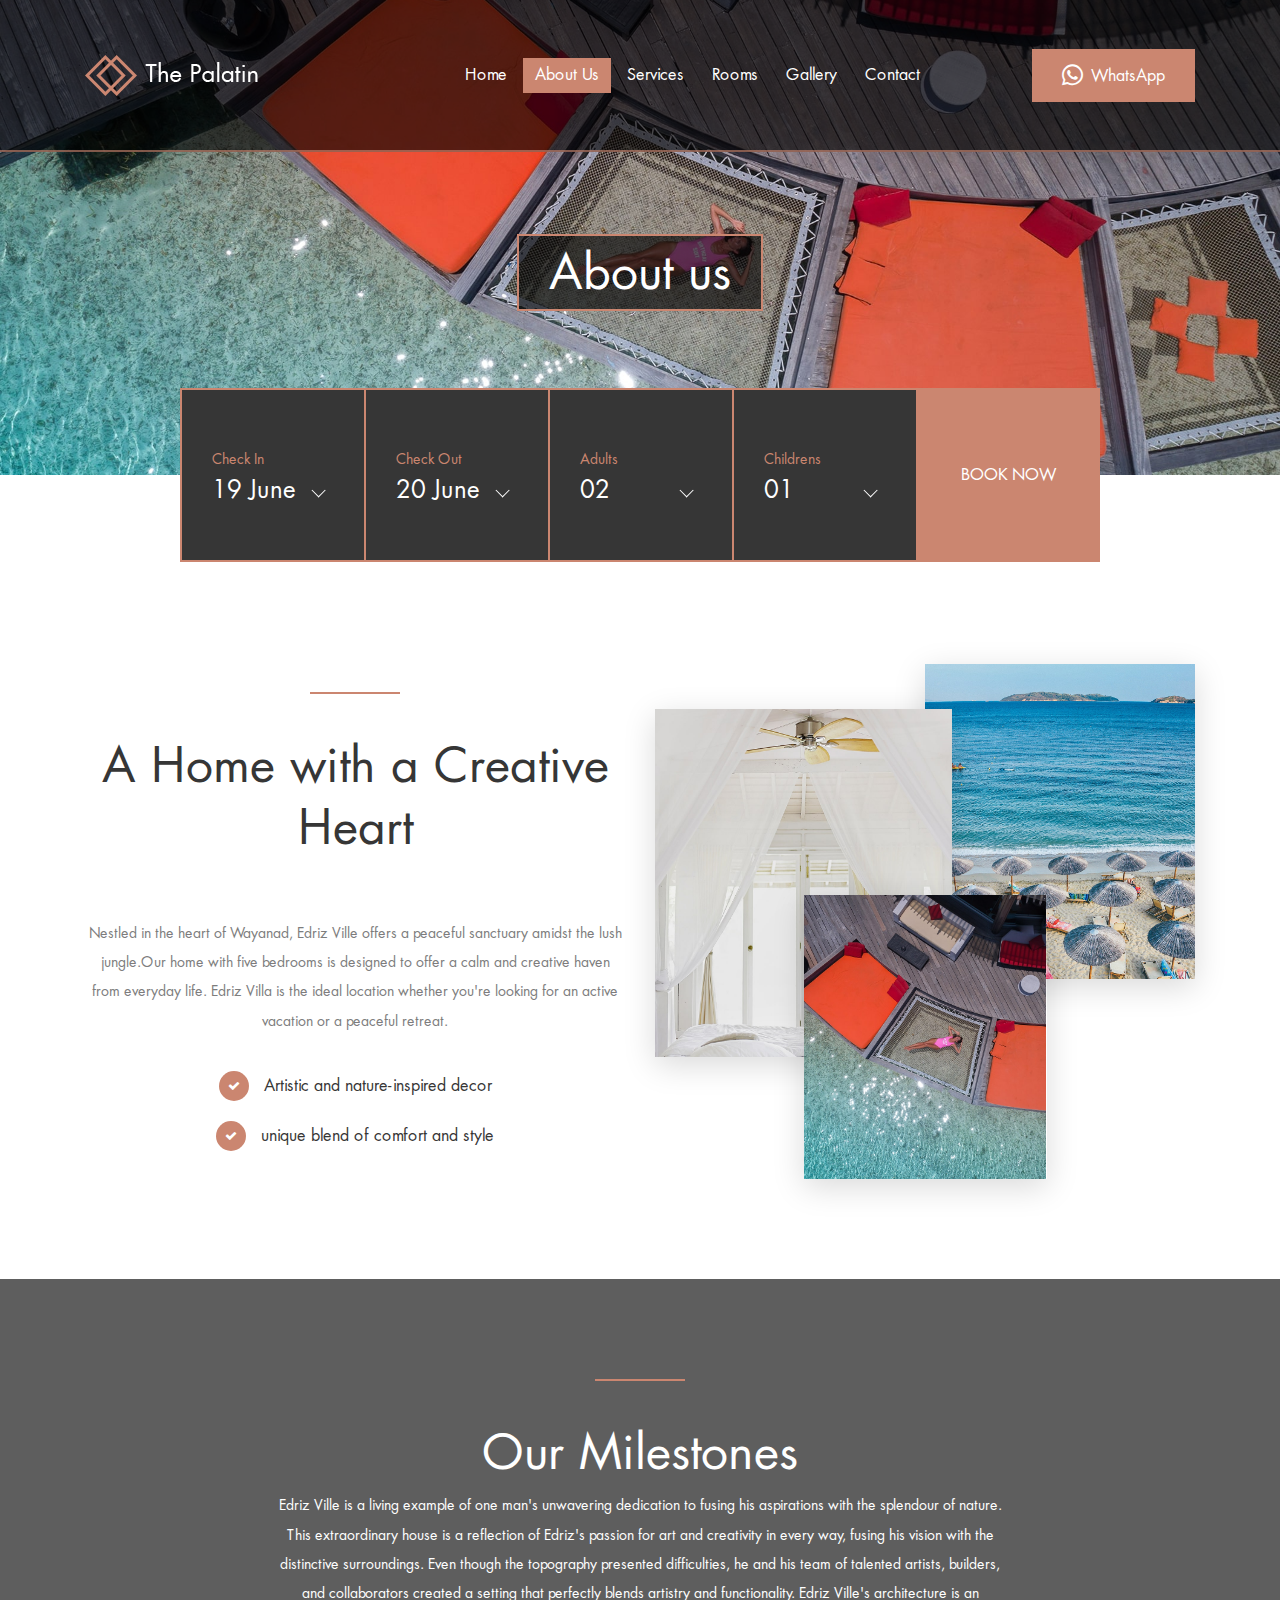
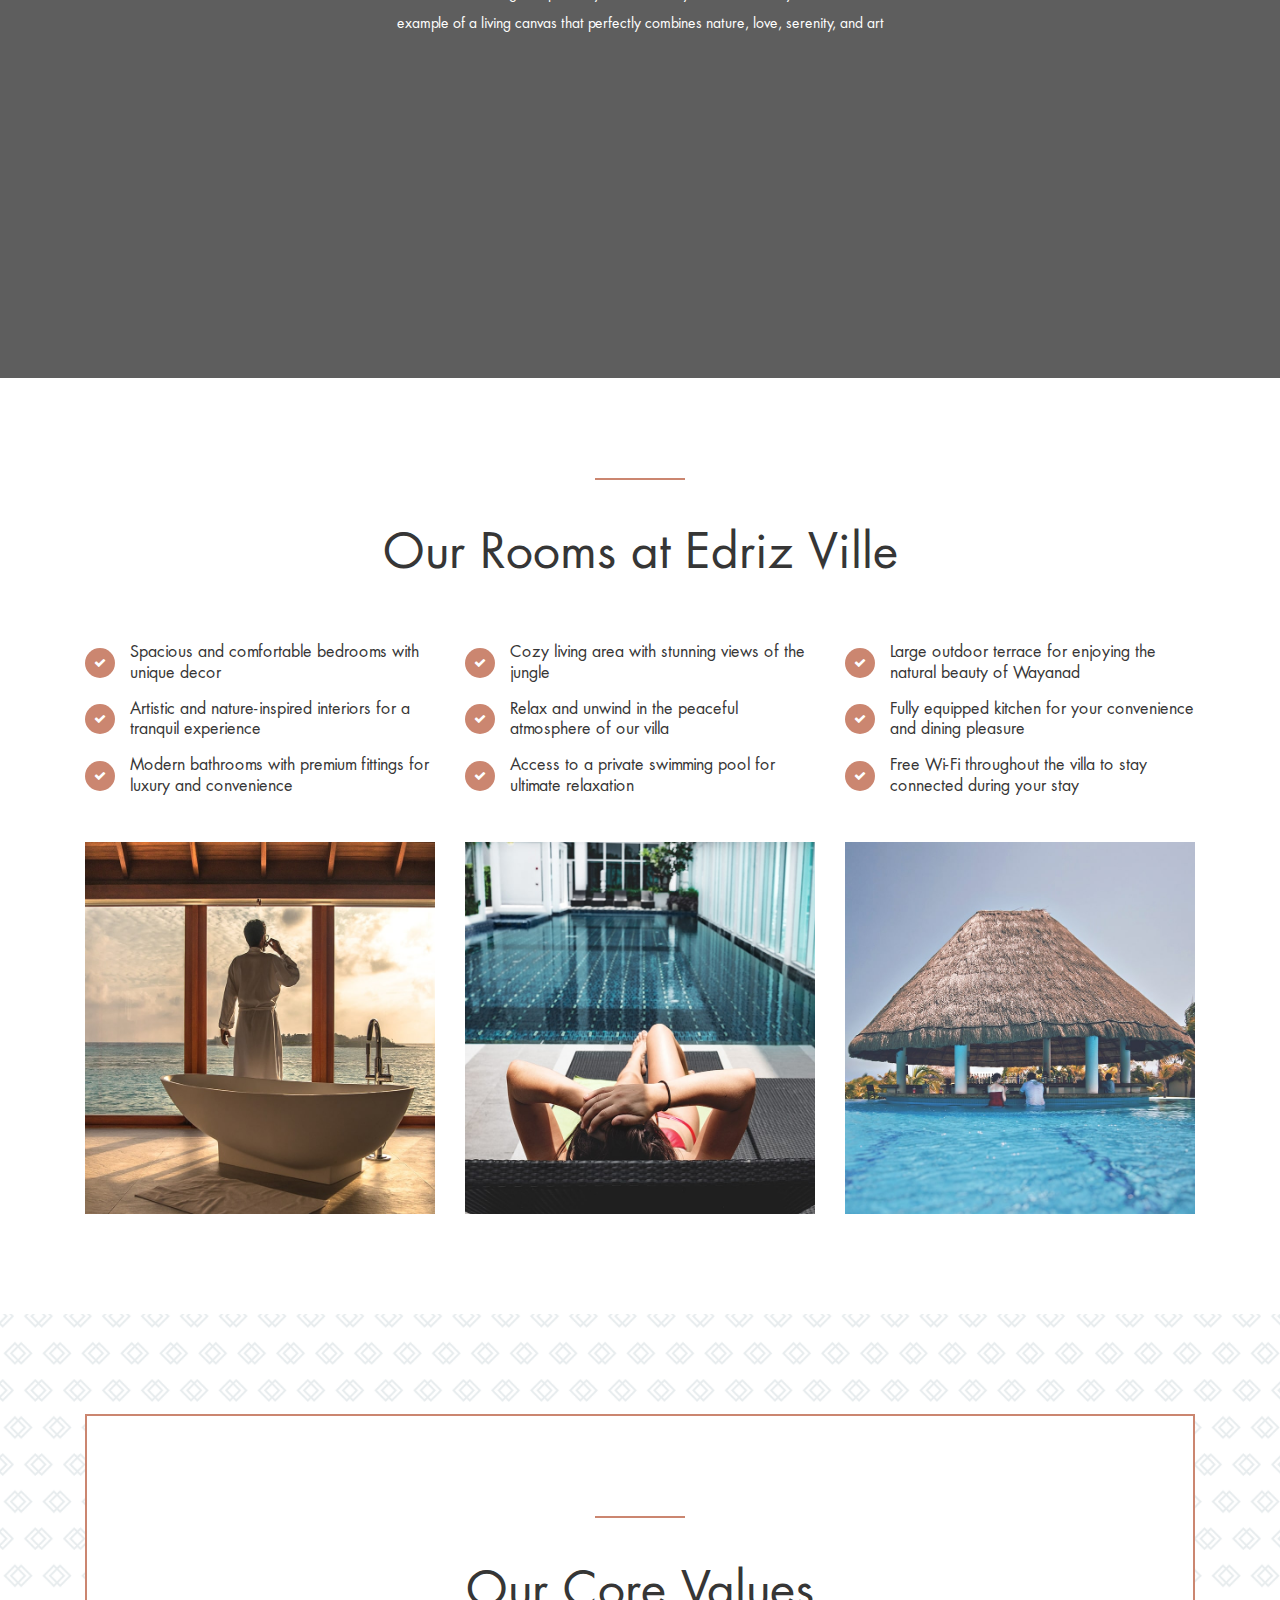
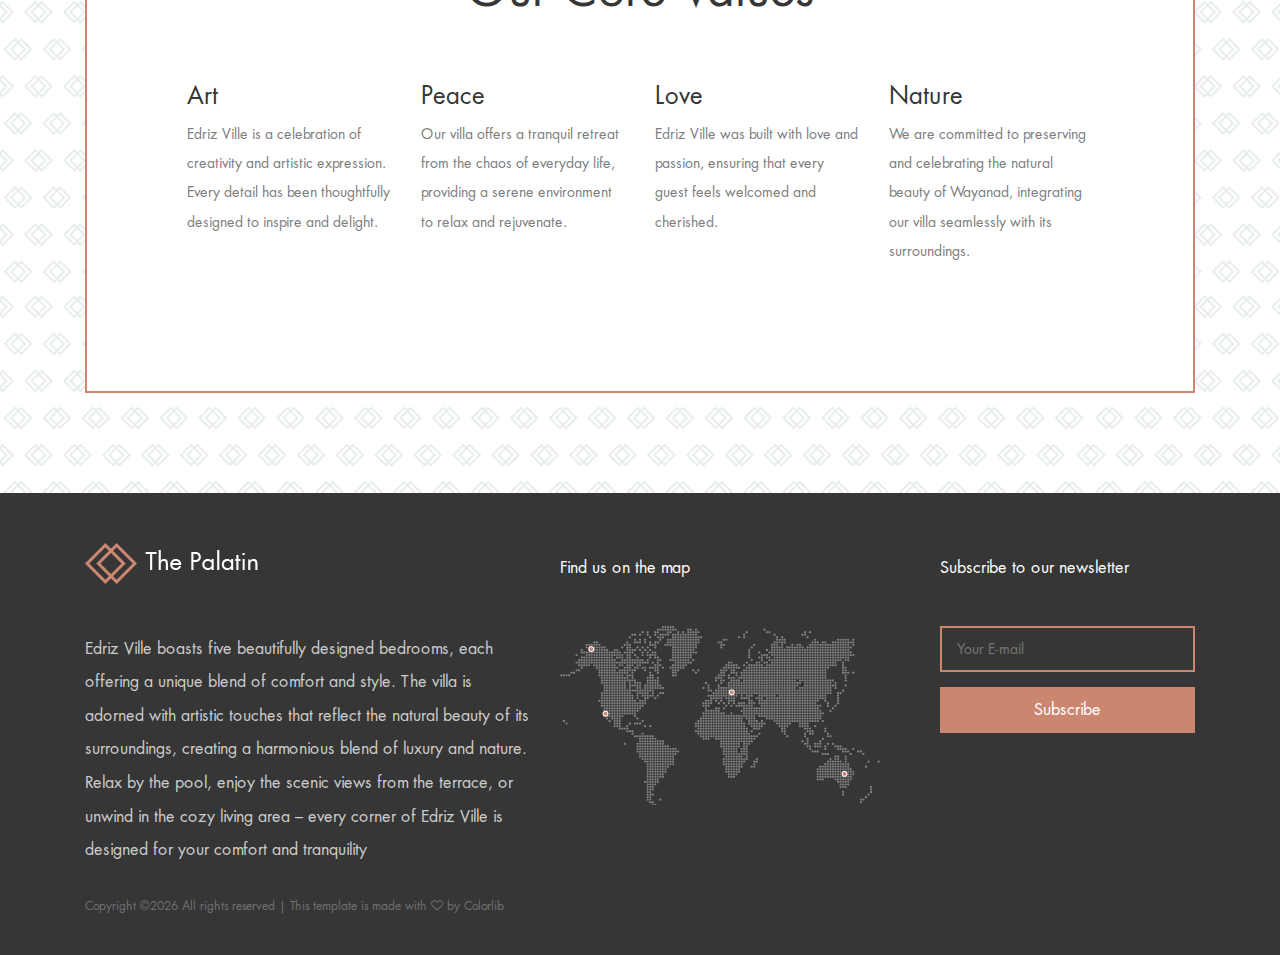
==== commit 221d69ed: "updated" ====
--- a/about-us.html
+++ b/about-us.html
@@ -7,9 +7,10 @@
     <meta http-equiv="X-UA-Compatible" content="IE=edge">
     <meta name="viewport" content="width=device-width, initial-scale=1, shrink-to-fit=no">
     <!-- The above 4 meta tags *must* come first in the head; any other head content must come *after* these tags -->
+    <link href="https://cdnjs.cloudflare.com/ajax/libs/font-awesome/5.15.4/css/all.min.css" rel="stylesheet">
 
     <!-- Title -->
-    <title>The Palatin - Hotel &amp; Resort Template</title>
+    <title>Edriz-ville</title>
 
     <!-- Favicon -->
     <link rel="icon" href="img/core-img/favicon.ico">
@@ -38,12 +39,9 @@
 
                         <!-- Nav brand -->
                         <a href="index.html" class="nav-brand"><img src="img/core-img/logo.png" alt=""></a>
-
-                        <!-- Navbar Toggler -->
                         <div class="classy-navbar-toggler">
                             <span class="navbarToggler"><span></span><span></span><span></span></span>
                         </div>
-
                         <!-- Menu -->
                         <div class="classy-menu">
 
@@ -55,10 +53,14 @@
                             <!-- Nav Start -->
                             <div class="classynav">
                                 <ul>
-                                    <li><a href="index.html">Home</a></li>
+                                    <li ><a href="index.html">Home</a></li>
                                     <li class="active"><a href="about-us.html">About Us</a></li>
-                                    <li><a href="#">Pages</a>
-                                        <ul class="dropdown">
+                                    <li><a href="services.html">Services</a></li>
+                                    <li><a href="rooms.html">Rooms</a></li>
+                                    <li><a href="gallery.html">Gallery</a></li>
+
+                                    <li><a href="contact.html">Contact</a></li>
+                                        <!-- <ul class="dropdown">
                                             <li><a href="index.html">Home</a></li>
                                             <li><a href="about-us.html">About Us</a></li>
                                             <li><a href="services.html">Services</a></li>
@@ -66,10 +68,10 @@
                                             <li><a href="blog.html">News</a></li>
                                             <li><a href="contact.html">Contact</a></li>
                                             <li><a href="elements.html">Elements</a></li>
-                                        </ul>
-                                    </li>
-                                    <li><a href="#">Mega Menu</a>
-                                        <div class="megamenu">
+                                        </ul> -->
+                                    
+                                    <!-- <li><a href="#">Mega Menu</a></li> -->
+                                        <!-- <div class="megamenu">
                                             <ul class="single-mega cn-col-4">
                                                 <li><a href="index.html">Home</a></li>
                                                 <li><a href="about-us.html">About Us</a></li>
@@ -106,16 +108,20 @@
                                                 <li><a href="contact.html">Contact</a></li>
                                                 <li><a href="elements.html">Elements</a></li>
                                             </ul>
-                                        </div>
-                                    </li>
+                                        </div> -->
+<!--                                     
                                     <li><a href="services.html">Services</a></li>
-                                    <li><a href="contact.html">Contact</a></li>
+                                    <li><a href="contact.html">Contact</a></li> -->
                                 </ul>
 
                                 <!-- Button -->
                                 <div class="menu-btn">
-                                    <a href="#" class="btn palatin-btn">Make a Reservation</a>
+                                    <a href="https://wa.me/8826445323" class="btn palatin-btn" target="_blank" style="display: flex; align-items: center; text-decoration: none;">
+                                        <i class="fab fa-whatsapp" style="font-size: 24px; margin-right: 8px;"></i>
+                                        WhatsApp
+                                    </a>
                                 </div>
+                                
 
                             </div>
                             <!-- Nav End -->
@@ -209,20 +215,41 @@
     <section class="about-us-area">
         <div class="container">
             <div class="row align-items-center">
+
                 <div class="col-12 col-lg-6">
-                    <div class="about-text mb-100">
-                        <div class="section-heading">
+                    <div class="about-text text-center mb-100">
+                        <div class="section-heading text-center">
                             <div class="line-"></div>
-                            <h2>A place to remember</h2>
-                        </div>
-                        <p>Lorem ipsum dolor sit amet, consectetur adipiscing elit. Donec malesuada lorem maximus mauris sceleri sque, at rutrum nulla dictum. Ut ac ligula sapien. Suspendisse cursus faucibus finibus. Lorem ipsum dolor sit amet, consectetur adipiscing elit. Donec malesuada lorem maximus mauris sceleri sque, at rutrum nulla dictum. Ut ac ligula sapien. Suspendisse cursus faucibus finibus.</p>
-                        <a href="#" class="btn palatin-btn mt-50">Read More</a>
+                            <h2>A Home with a Creative Heart</h2>
+                        </div>
+                        <p>Nestled in the heart of Wayanad, Edriz Ville offers a peaceful sanctuary amidst the lush
+                            jungle.Our home with five bedrooms is designed to offer a calm and creative haven from
+                            everyday life. Edriz Villa is the ideal location whether you're looking for an active vacation or
+                            a peaceful retreat.
+                            </p>
+                        <div class="about-key-text">
+                            <h6><span class="fa fa-check"></span> Artistic and nature-inspired decor</h6>
+                            <h6><span class="fa fa-check"></span> unique blend of
+                                comfort and style</h6>
+                        </div>
+                        <!-- <a href="#" class="btn palatin-btn mt-50">Read More</a> -->
                     </div>
                 </div>
 
                 <div class="col-12 col-lg-6">
-                    <div class="about-thumbnail mb-100">
-                        <img src="img/bg-img/2.jpg" alt="">
+                    <div class="about-thumbnail homepage mb-100">
+                        <!-- First Img -->
+                        <div class="first-img wow fadeInUp" data-wow-delay="100ms">
+                            <img src="img/bg-img/5.jpg" alt="">
+                        </div>
+                        <!-- Second Img -->
+                        <div class="second-img wow fadeInUp" data-wow-delay="300ms">
+                            <img src="img/bg-img/6.jpg" alt="">
+                        </div>
+                        <!-- Third Img-->
+                        <div class="third-img wow fadeInUp" data-wow-delay="500ms">
+                            <img src="img/bg-img/7.jpg" alt="">
+                        </div>
                     </div>
                 </div>
             </div>
@@ -238,7 +265,14 @@
                     <div class="section-heading text-center white">
                         <div class="line-"></div>
                         <h2>Our Milestones</h2>
-                        <p>Lorem ipsum dolor sit amet, consectetur adipiscing elit. Donec malesuada lorem maximus mauris sceleri sque, at rutrum nulla dictum. Ut ac ligula sapien. Suspendisse cursus faucibus finibus. Lorem ipsum dolor sit amet, consectetur adipiscing elit. Donec malesuada lorem maximus mauris sceleri sque, at rutrum nulla dictum.</p>
+                        <p>Edriz Ville is a living example of one man's unwavering dedication to fusing his aspirations
+                            with the splendour of nature. This extraordinary house is a reflection of Edriz's passion for art
+                            and creativity in every way, fusing his vision with the distinctive surroundings. Even though
+                            the topography presented difficulties, he and his team of talented artists, builders, and
+                            collaborators created a setting that perfectly blends artistry and functionality. Edriz Ville's
+                            architecture is an example of a living canvas that perfectly combines nature, love, serenity,
+                            and art
+                        </p>
                     </div>
                 </div>
             </div>
@@ -249,47 +283,49 @@
                 <div class="col-12 col-sm-6 col-lg-3">
                     <div class="single-cool-fact mb-100 wow fadeInUp" data-wow-delay="300ms">
                         <div class="scf-text">
-                            <i class="icon-cocktail-1"></i>
-                            <h2><span class="counter">231</span></h2>
-                            <p>Cocktails/day</p>
-                        </div>
-                    </div>
-                </div>
-
+                            <i class="icon-bed"></i>
+                            <h2>5</h2>
+                            <p>Spacious Bedrooms</p>
+                        </div>
+                    </div>
+                </div>
+            
                 <!-- Single Cool Facts -->
                 <div class="col-12 col-sm-6 col-lg-3">
                     <div class="single-cool-fact mb-100 wow fadeInUp" data-wow-delay="500ms">
                         <div class="scf-text">
-                            <i class="icon-swimming-pool"></i>
-                            <h2><span class="counter">3</span></h2>
-                            <p>Pools</p>
-                        </div>
-                    </div>
-                </div>
-
+                            <i class="icon-bath"></i>
+                            <h2>Modern</h2>
+                            <p>Bathrooms with Premium Fittings</p>
+                        </div>
+                    </div>
+                </div>
+            
                 <!-- Single Cool Facts -->
                 <div class="col-12 col-sm-6 col-lg-3">
                     <div class="single-cool-fact mb-100 wow fadeInUp" data-wow-delay="700ms">
                         <div class="scf-text">
-                            <i class="icon-resort"></i>
-                            <h2><span class="counter">79</span></h2>
-                            <p>Rooms</p>
-                        </div>
-                    </div>
-                </div>
-
+                            <i class="icon-pool"></i>
+                            <h2>1</h2>
+                            <p>Private Swimming Pool</p>
+                        </div>
+                    </div>
+                </div>
+            
                 <!-- Single Cool Facts -->
                 <div class="col-12 col-sm-6 col-lg-3">
                     <div class="single-cool-fact mb-100 wow fadeInUp" data-wow-delay="900ms">
                         <div class="scf-text">
-                            <i class="icon-restaurant"></i>
-                            <h2><span class="counter">25</span></h2>
-                            <p>Apartments</p>
-                        </div>
-                    </div>
-                </div>
-
-            </div>
+                            <i class="icon-wifi"></i>
+                            <h2>24/7</h2>
+                            <p>Wi-Fi & Security</p>
+                        </div>
+                    </div>
+                </div>
+            
+            </div>
+            
+            
         </div>
     </section>
     <!-- ##### Milestones Area End ##### -->
@@ -301,54 +337,57 @@
                 <div class="col-12">
                     <div class="section-heading text-center">
                         <div class="line-"></div>
-                        <h2>Our Hotel</h2>
-                    </div>
-                </div>
-            </div>
-
+                        <h2>Our Rooms at Edriz Ville</h2>
+                    </div>
+                </div>
+            </div>
+    
             <div class="row justify-content-center">
-                <!-- Single Hotel Info -->
+                <!-- Room 1 -->
                 <div class="col-12 col-md-6 col-lg-4">
                     <div class="single-hotel-info mb-100">
                         <div class="hotel-info-text">
-                            <h6><span class="fa fa-check"></span> Donec malesuada lorem maximus mauris</h6>
-                            <h6><span class="fa fa-check"></span> Integer tempus ligula sem, id feugiat</h6>
-                            <h6><span class="fa fa-check"></span> Malesuada lorem maximus mauris sceleri </h6>
+                            <h6><span class="fa fa-check"></span> Spacious and comfortable bedrooms with unique decor</h6>
+                            <h6><span class="fa fa-check"></span> Artistic and nature-inspired interiors for a tranquil experience</h6>
+                            <h6><span class="fa fa-check"></span> Modern bathrooms with premium fittings for luxury and convenience</h6>
                         </div>
                         <div class="hotel-img">
-                            <img src="img/bg-img/3.jpg" alt="">
-                        </div>
-                    </div>
-                </div>
-                <!-- Single Hotel Info -->
+                            <img src="img/bg-img/3.jpg" alt="Room 1 - Edriz Ville">
+                        </div>
+                    </div>
+                </div>
+    
+                <!-- Room 2 -->
                 <div class="col-12 col-md-6 col-lg-4">
                     <div class="single-hotel-info mb-100">
                         <div class="hotel-info-text">
-                            <h6><span class="fa fa-check"></span> Tempus ligula sem, id feugiat quam</h6>
-                            <h6><span class="fa fa-check"></span> Integer tempus ligula sem, id feugiat</h6>
-                            <h6><span class="fa fa-check"></span> Esuada lorem maximus mauris sceleri</h6>
+                            <h6><span class="fa fa-check"></span> Cozy living area with stunning views of the jungle</h6>
+                            <h6><span class="fa fa-check"></span> Relax and unwind in the peaceful atmosphere of our villa</h6>
+                            <h6><span class="fa fa-check"></span> Access to a private swimming pool for ultimate relaxation</h6>
                         </div>
                         <div class="hotel-img">
-                            <img src="img/bg-img/10.jpg" alt="">
-                        </div>
-                    </div>
-                </div>
-                <!-- Single Hotel Info -->
+                            <img src="img/bg-img/10.jpg" alt="Room 2 - Edriz Ville">
+                        </div>
+                    </div>
+                </div>
+    
+                <!-- Room 3 -->
                 <div class="col-12 col-md-6 col-lg-4">
                     <div class="single-hotel-info mb-100">
                         <div class="hotel-info-text">
-                            <h6><span class="fa fa-check"></span> Tempus ligula sem, id feugiat quam</h6>
-                            <h6><span class="fa fa-check"></span> Integer tempus ligula sem, id feugiat</h6>
-                            <h6><span class="fa fa-check"></span> Esuada lorem maximus mauris sceleri</h6>
+                            <h6><span class="fa fa-check"></span> Large outdoor terrace for enjoying the natural beauty of Wayanad</h6>
+                            <h6><span class="fa fa-check"></span> Fully equipped kitchen for your convenience and dining pleasure</h6>
+                            <h6><span class="fa fa-check"></span> Free Wi-Fi throughout the villa to stay connected during your stay</h6>
                         </div>
                         <div class="hotel-img">
-                            <img src="img/bg-img/11.jpg" alt="">
+                            <img src="img/bg-img/11.jpg" alt="Room 3 - Edriz Ville">
                         </div>
                     </div>
                 </div>
             </div>
         </div>
     </section>
+    
     <!-- ##### Hotels Area End ##### -->
 
     <!-- ##### Testimonial Area Start ##### -->
@@ -359,32 +398,50 @@
                     <div class="testimonial-content">
                         <div class="section-heading text-center">
                             <div class="line-"></div>
-                            <h2>What Clients Say</h2>
-                        </div>
+                            <h2>Our Core Values</h2>
+                        </div>
+    
+                        <div class="row justify-content-center">
+                            <!-- Core Value 1 -->
+                            <div class="col-12 col-md-6 col-lg-3">
+                                <div class="core-value-card mb-4">
+                                    <h4>Art</h4>
+                                    <p>Edriz Ville is a celebration of creativity and artistic expression. Every detail has been thoughtfully designed to inspire and delight.</p>
+                                </div>
+                            </div>
+                            
+                            <!-- Core Value 2 -->
+                            <div class="col-12 col-md-6 col-lg-3">
+                                <div class="core-value-card mb-4">
+                                    <h4>Peace</h4>
+                                    <p>Our villa offers a tranquil retreat from the chaos of everyday life, providing a serene environment to relax and rejuvenate.</p>
+                                </div>
+                            </div>
+                            
+                            <!-- Core Value 3 -->
+                            <div class="col-12 col-md-6 col-lg-3">
+                                <div class="core-value-card mb-4">
+                                    <h4>Love</h4>
+                                    <p>Edriz Ville was built with love and passion, ensuring that every guest feels welcomed and cherished.</p>
+                                </div>
+                            </div>
+                            
+                            <!-- Core Value 4 -->
+                            <div class="col-12 col-md-6 col-lg-3">
+                                <div class="core-value-card mb-4">
+                                    <h4>Nature</h4>
+                                    <p>We are committed to preserving and celebrating the natural beauty of Wayanad, integrating our villa seamlessly with its surroundings.</p>
+                                </div>
+                            </div>
+                        </div>
+    
                         
-                        <!-- Testimonial Slides -->
-                        <div class="testimonial-slides owl-carousel">
-                            
-                            <!-- Single Testimonial -->
-                            <div class="single-testimonial">
-                                <p>Lorem ipsum dolor sit amet, consectetur adipiscing elit. Donec malesuada lorem maximus mauris sceleri sque, at rutrum nulla dictum. Ut ac ligula sapien. Suspendisse cursus faucibus finibus. Lorem ipsum dolor sit amet, consectetur adipiscing elit. Donec malesuada lorem maximus mauris sceleri sque, at rutrum nulla dictum. Ut ac ligula sapien. Suspendisse cursus faucibus finibus.</p>
-                                <h6>Michael Smith, <span>Client</span></h6>
-                                <img src="img/core-img/trip.png" alt="">
-                            </div>
-                            
-                            <!-- Single Testimonial -->
-                            <div class="single-testimonial">
-                                <p>Lorem ipsum dolor sit amet, consectetur adipiscing elit. Donec malesuada lorem maximus mauris sceleri sque, at rutrum nulla dictum. Ut ac ligula sapien. Suspendisse cursus faucibus finibus. Lorem ipsum dolor sit amet, consectetur adipiscing elit. Donec malesuada lorem maximus mauris sceleri sque, at rutrum nulla dictum. Ut ac ligula sapien. Suspendisse cursus faucibus finibus.</p>
-                                <h6>Nazrul Islam, <span>Developer</span></h6>
-                                <img src="img/core-img/trip.png" alt="">
-                            </div>
-                            
-                        </div>
                     </div>
                 </div>
             </div>
         </div>
     </section>
+    
     <!-- ##### Testimonial Area End ##### -->
 
     <!-- ##### Footer Area Start ##### -->
@@ -396,7 +453,11 @@
                 <div class="col-12 col-lg-5">
                     <div class="footer-widget-area mt-50">
                         <a href="#" class="d-block mb-5"><img src="img/core-img/logo.png" alt=""></a>
-                        <p>Lorem ipsum dolor sit amet, consectetur adipiscing elit. Donec malesuada lorem maximus mauris sceleri sque, at rutrum nulla dictum. Ut ac ligula sapien. Suspendisse cursus faucibus finibus. </p>
+                        <p>Edriz Ville boasts five beautifully designed bedrooms, each offering a unique blend of
+                            comfort and style. The villa is adorned with artistic touches that reflect the natural beauty of
+                            its surroundings, creating a harmonious blend of luxury and nature. Relax by the pool, enjoy
+                            the scenic views from the terrace, or unwind in the cozy living area – every corner of Edriz
+                            Ville is designed for your comfort and tranquility</p>
                     </div>
                 </div>
 
